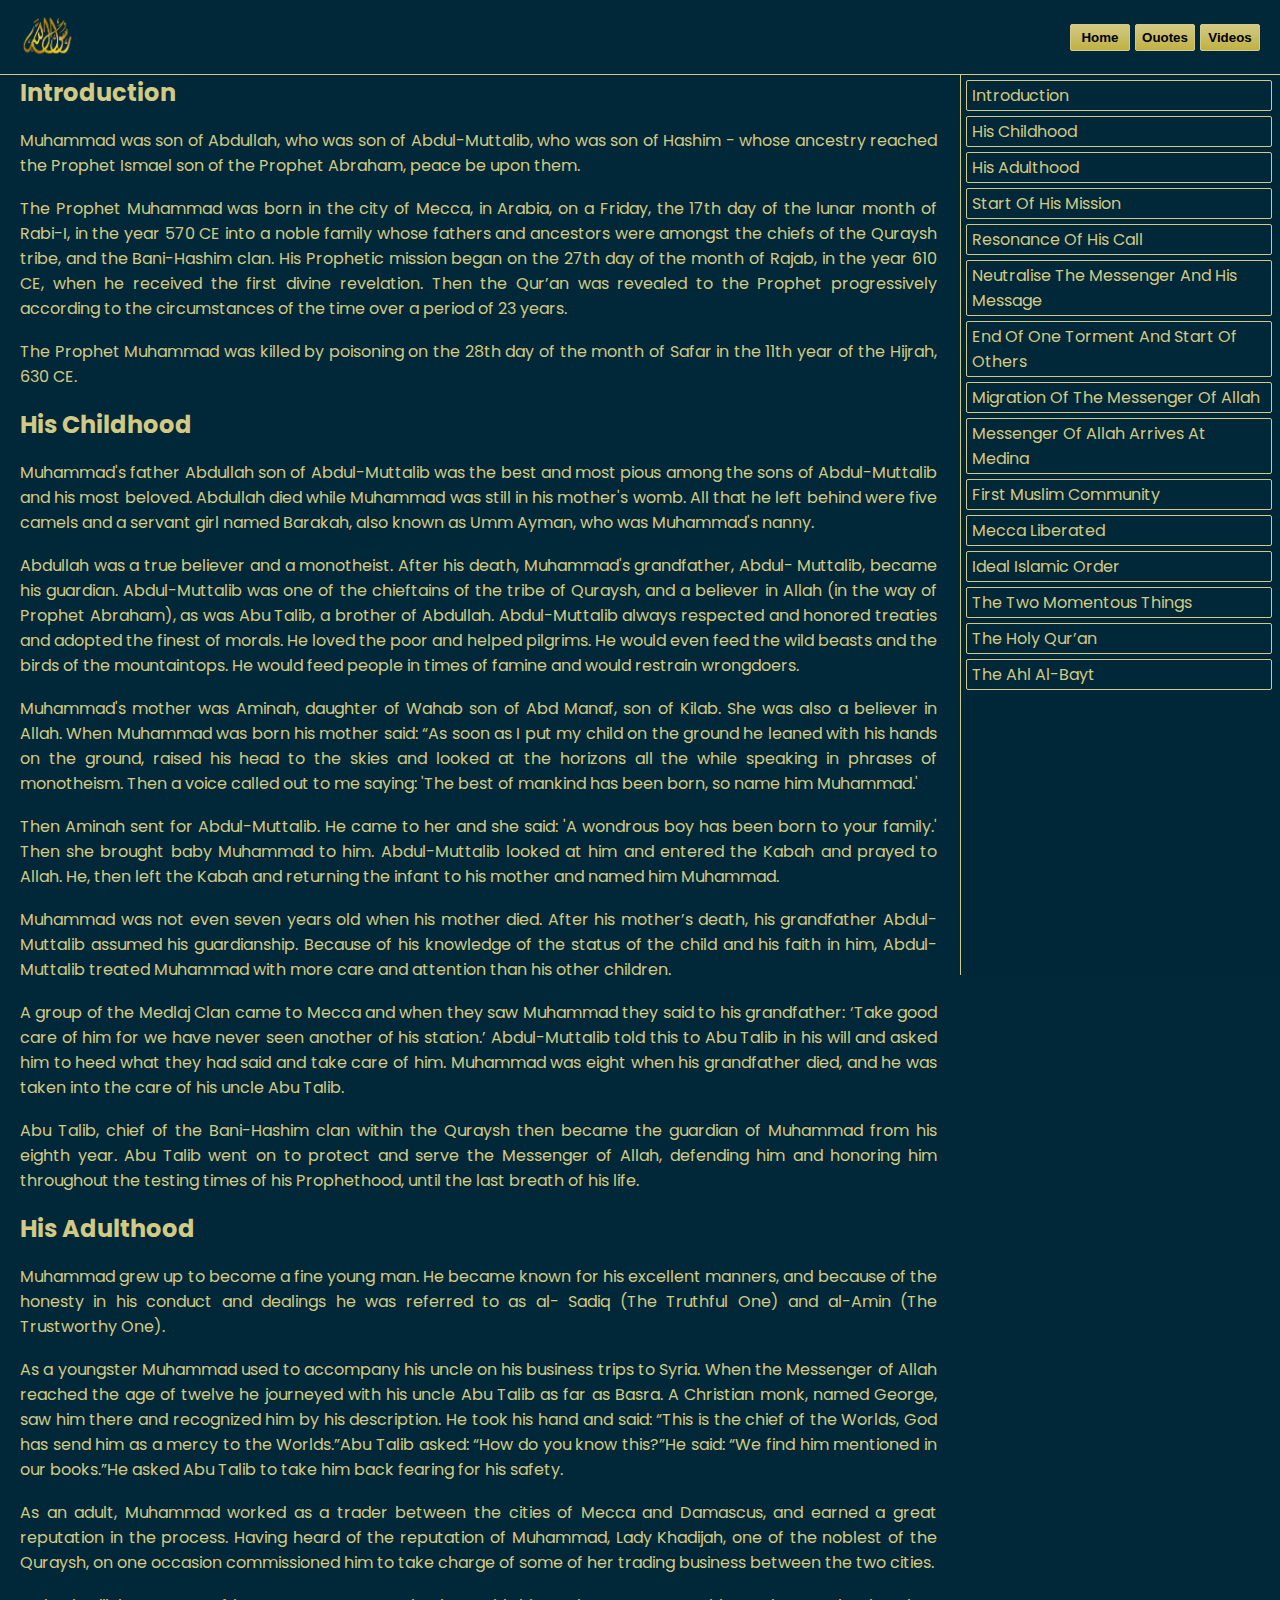
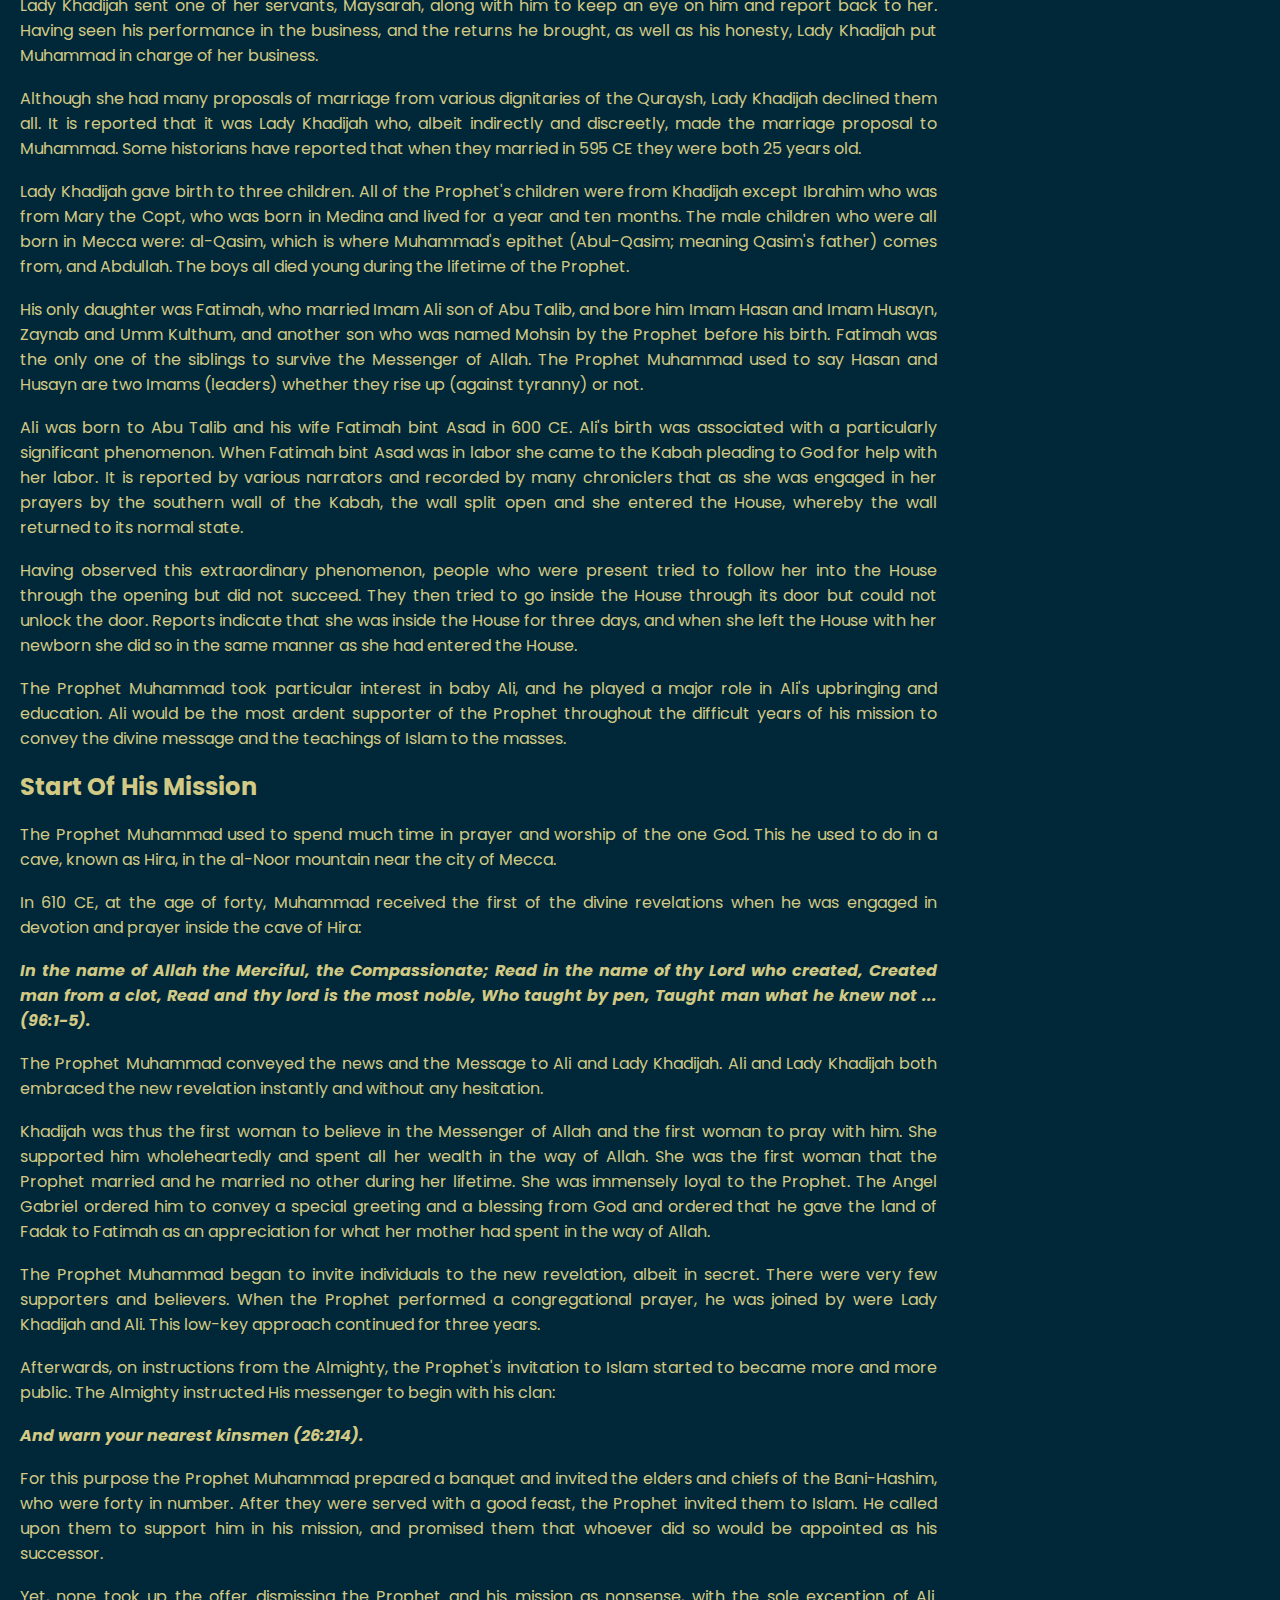
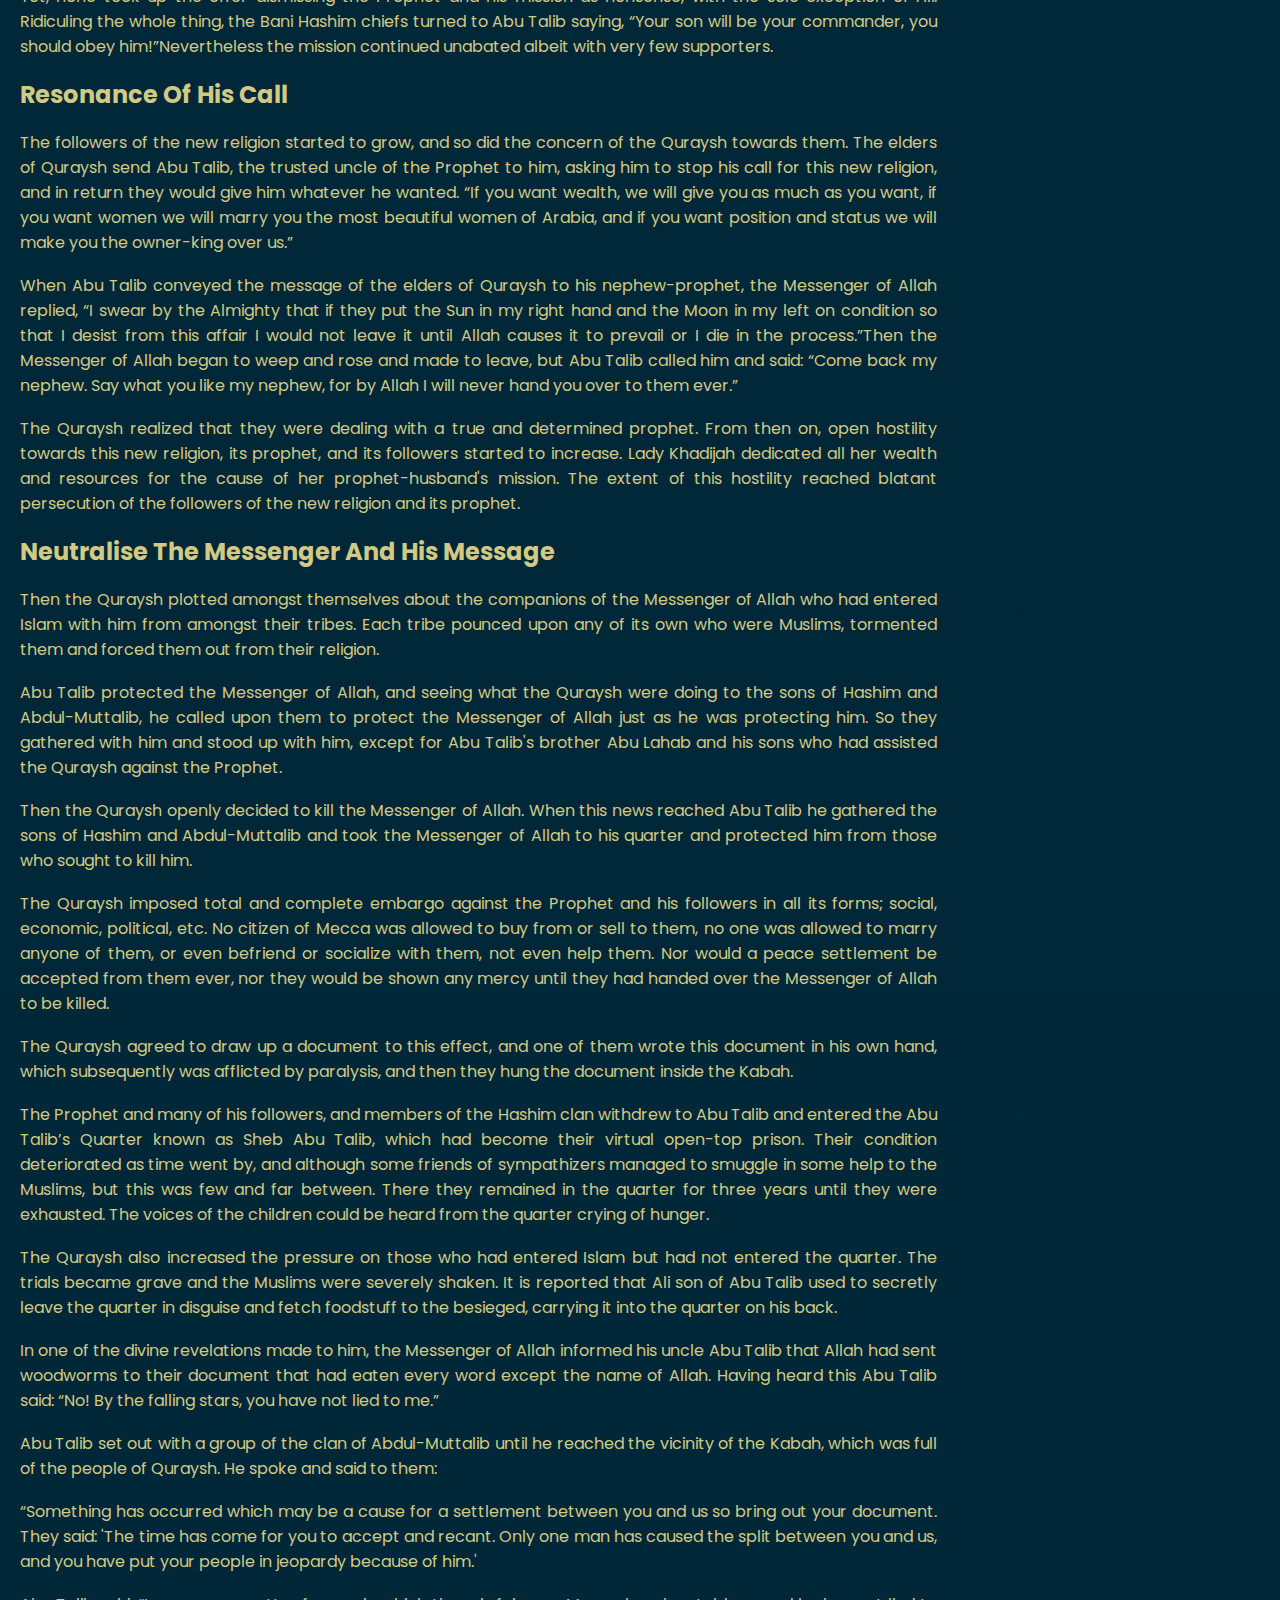
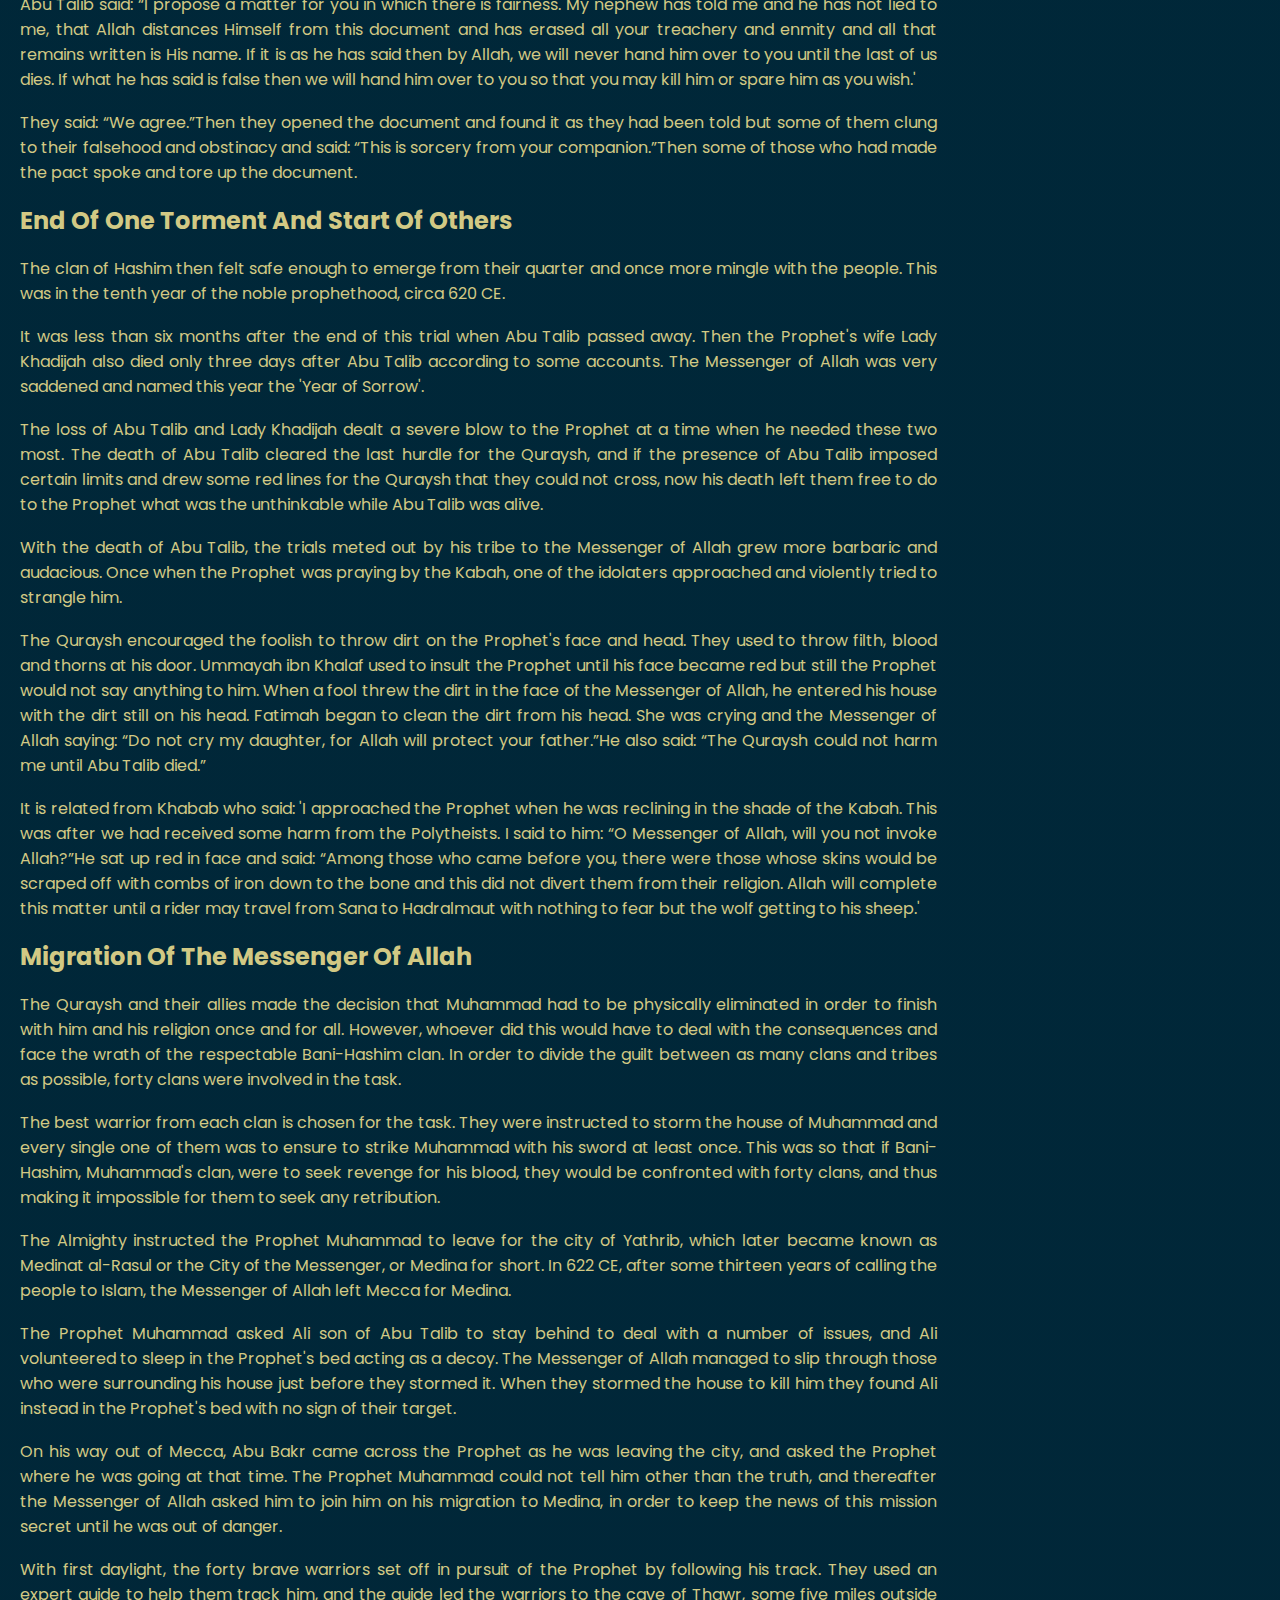
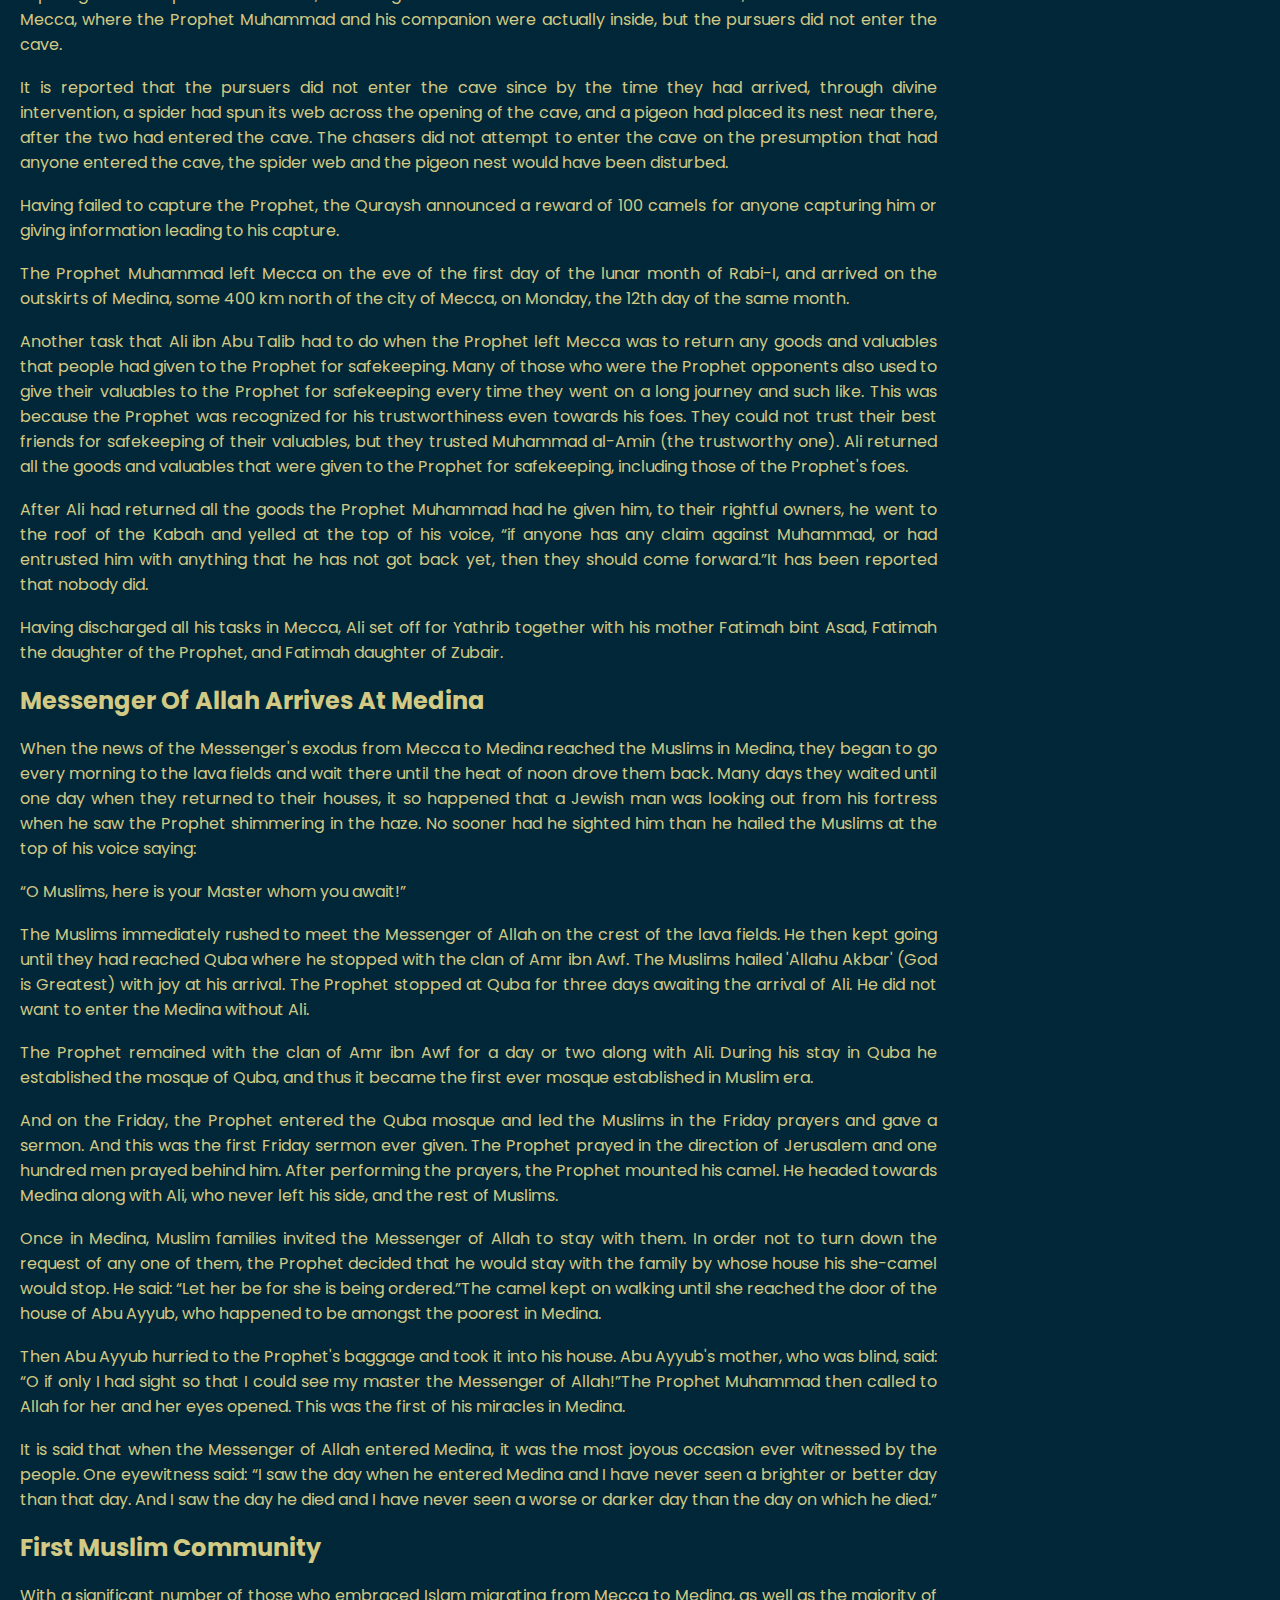
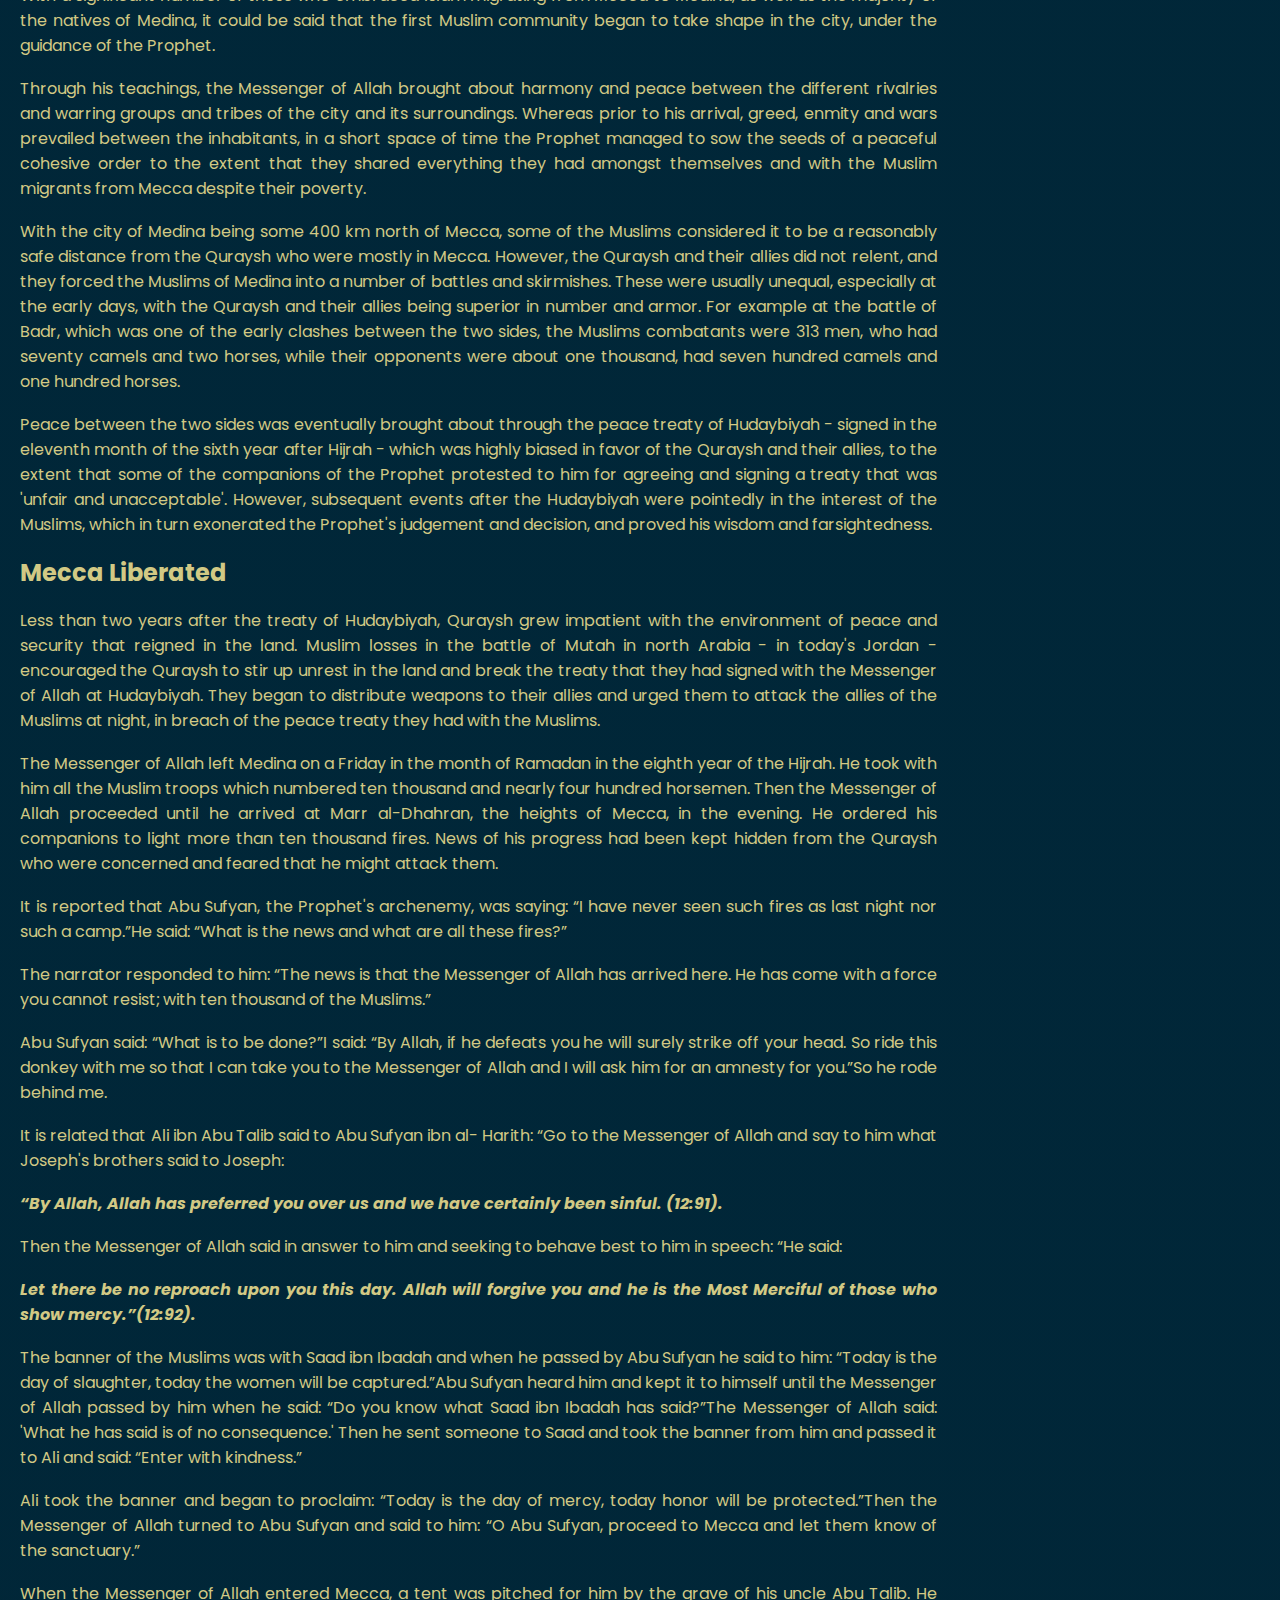
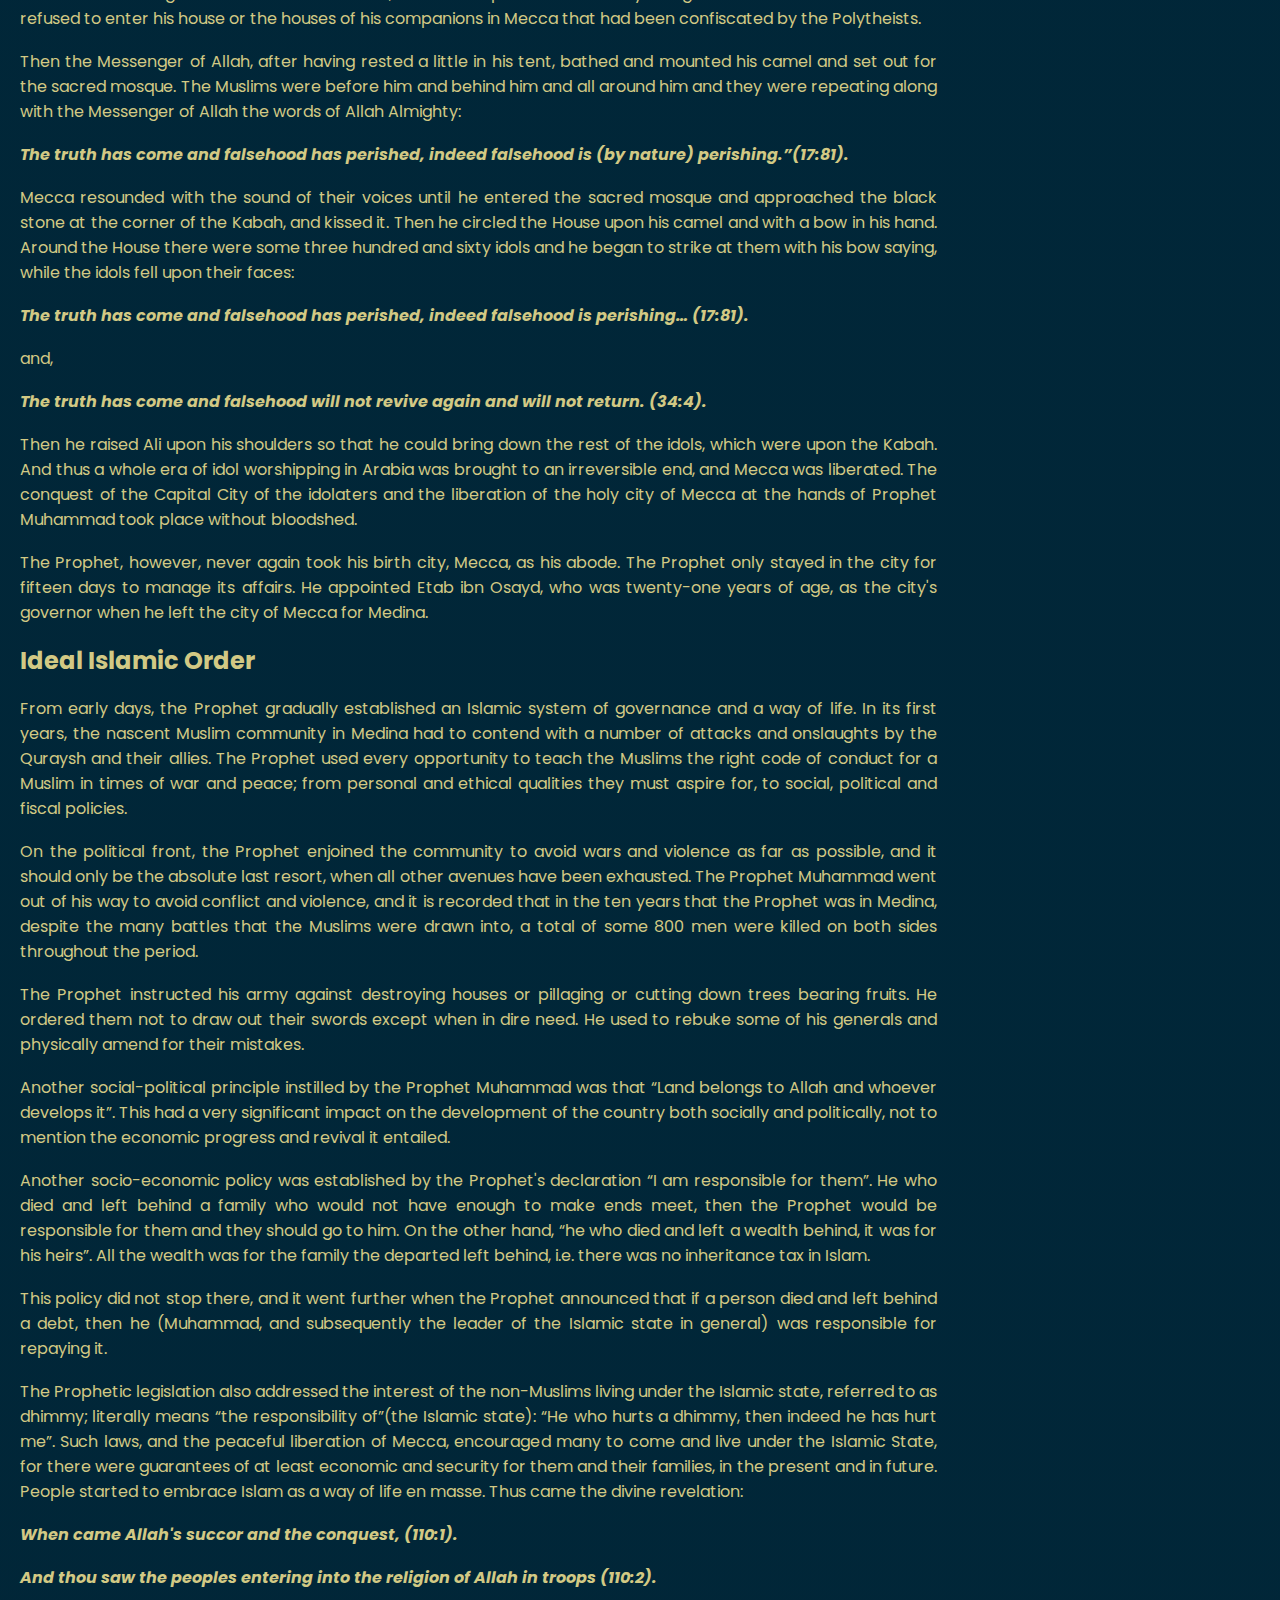
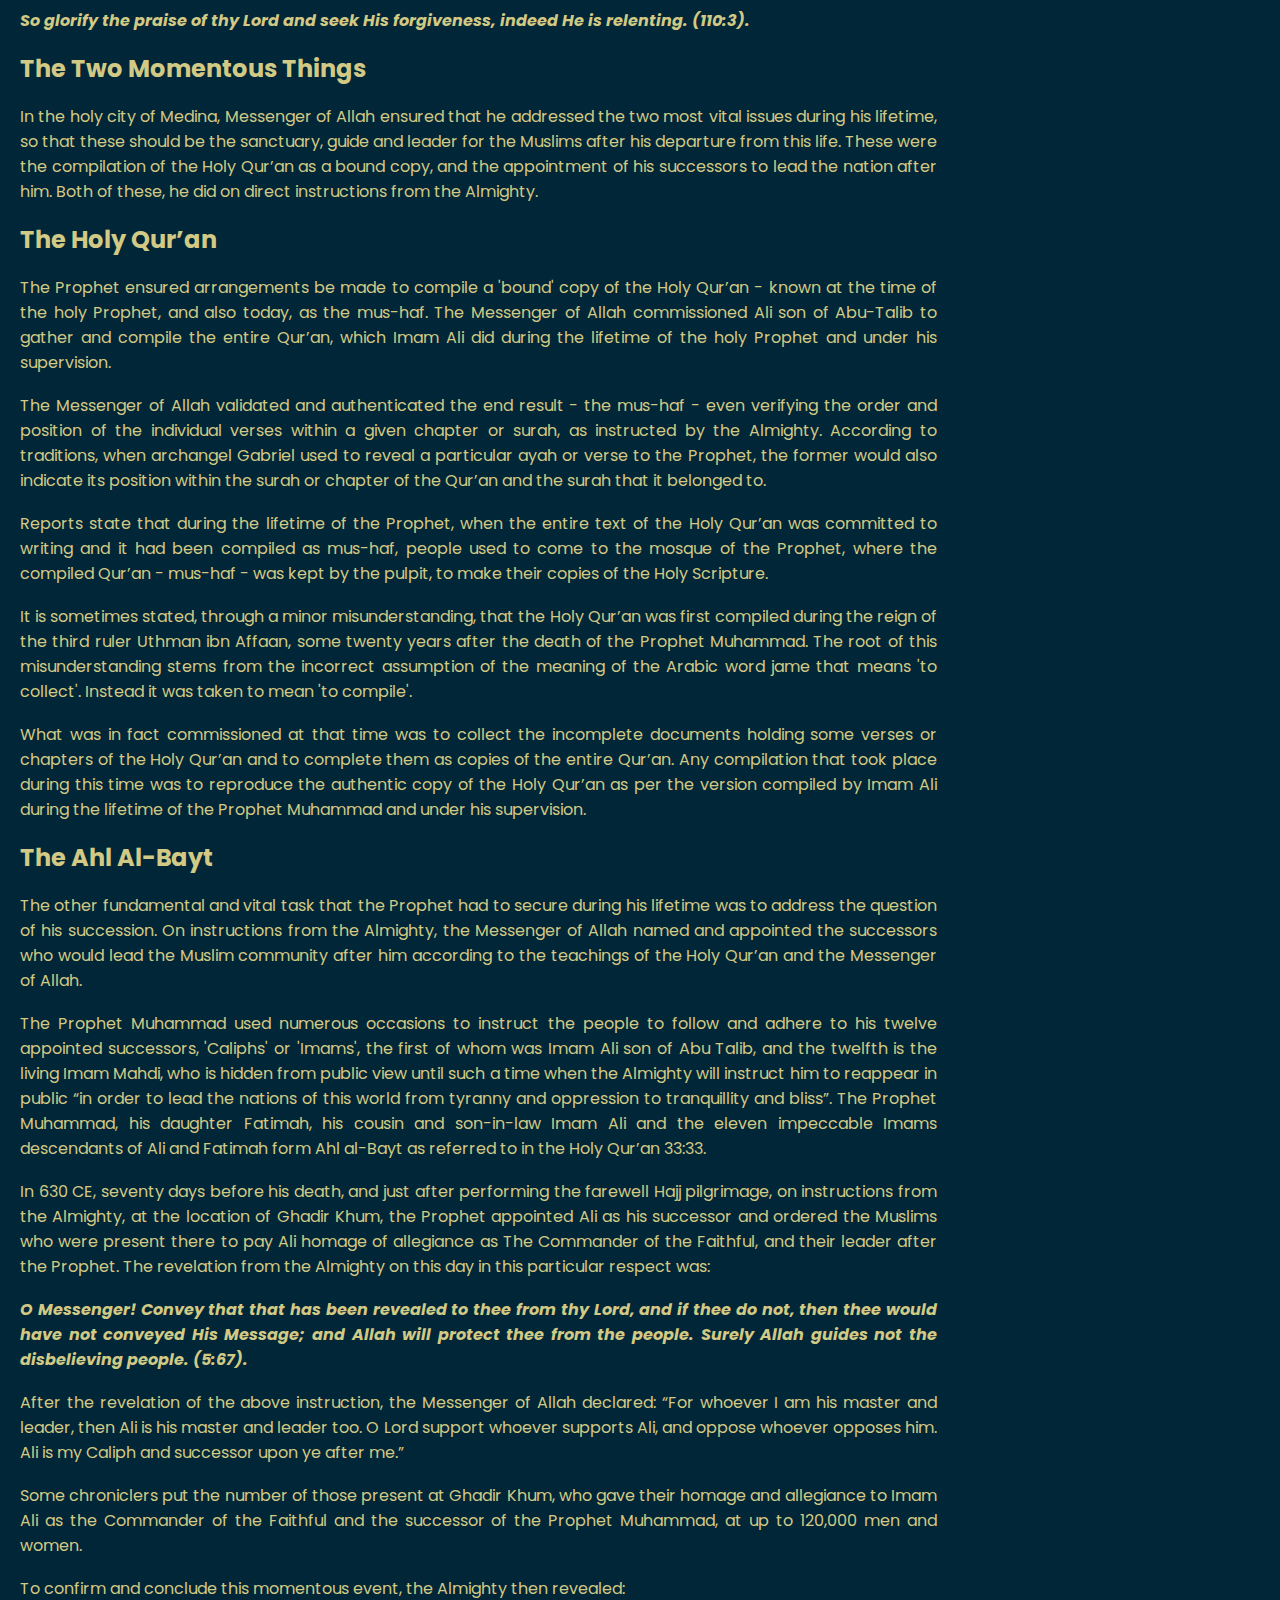
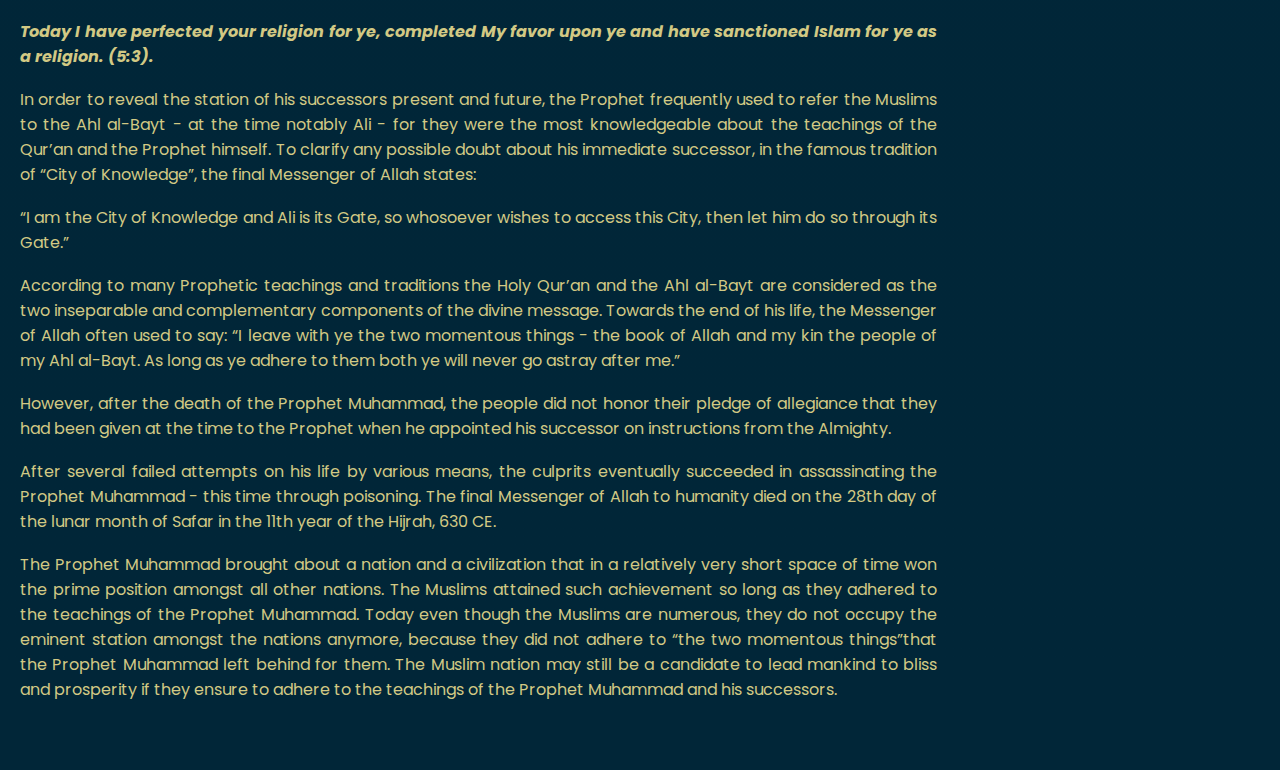
==== index.html @ bc0a8e9c "first commit" ====
<!DOCTYPE html>
<html lang="en">
<head>
    <meta charset="UTF-8">
    <meta name="viewport" content="width=device-width, initial-scale=1.0">
    <link rel="preconnect" href="https://fonts.googleapis.com">
    <link rel="preconnect" href="https://fonts.gstatic.com" crossorigin>
    <link href="https://fonts.googleapis.com/css2?family=Noto+Serif+Bengali:wght@100;200;300;400;500;600;700;800;900&family=Poppins:ital,wght@0,100;0,200;0,300;0,400;0,500;0,600;0,700;0,800;0,900;1,100;1,200;1,300;1,400;1,500;1,600;1,700;1,800;1,900&display=swap" rel="stylesheet">
    <link rel="stylesheet" href="style.css">
    <title>Muhammad (Sm)</title>
    <link rel="shortcut icon" href="images/favicon.webp" type="image/x-icon">
</head>
<body>
    <div class="grid-container">
        <nav>
            <div class="top-logo">
                <img src="images/logo.png" alt="Muhammad Logo">
            </div>
            <div class="top-buttons">
                <button><a href="">Home</a></button>
                <button><a href="">Ouotes</a></button>
                <button><a href="">Videos</a></button>
            </div>
        </nav>

        <main>
            <section>
                <div id="intro">
                    <h2>
                        Introduction
                    </h2>
                    <p>
                        Muhammad was son of Abdullah, who was son of Abdul-Muttalib, who was son of Hashim - whose ancestry reached the Prophet Ismael son of the Prophet Abraham, peace be upon them.
                    </p>
                    <p>
                        The Prophet Muhammad was born in the city of Mecca, in Arabia, on a Friday, the 17th day of the lunar month of Rabi-I, in the year 570 CE into a noble family whose fathers and ancestors were amongst the chiefs of the Quraysh tribe, and the Bani-Hashim clan. His Prophetic mission began on the 27th day of the month of Rajab, in the year 610 CE, when he received the first divine revelation. Then the Qur’an was revealed to the Prophet progressively according to the circumstances of the time over a period of 23 years.
                    </p>
                    <p>
                        The Prophet Muhammad was killed by poisoning on the 28th day of the month of Safar in the 11th year of the Hijrah, 630 CE.
                    </p>
                </div>

                <div id="childhood">
                    <h2>
                        His Childhood
                    </h2>
                    <p>
                        Muhammad's father Abdullah son of Abdul-Muttalib was the best and most pious among the sons of Abdul-Muttalib and his most beloved. Abdullah died while Muhammad was still in his mother's womb. All that he left behind were five camels and a servant girl named Barakah, also known as Umm Ayman, who was Muhammad's nanny.
                    </p>
                    <p>
                        Abdullah was a true believer and a monotheist. After his death, Muhammad's grandfather, Abdul- Muttalib, became his guardian. Abdul-Muttalib was one of the chieftains of the tribe of Quraysh, and a believer in Allah (in the way of Prophet Abraham), as was Abu Talib, a brother of Abdullah. Abdul-Muttalib always respected and honored treaties and adopted the finest of morals. He loved the poor and helped pilgrims. He would even feed the wild beasts and the birds of the mountaintops. He would feed people in times of famine and would restrain wrongdoers.
                    </p>
                    <p>
                        Muhammad's mother was Aminah, daughter of Wahab son of Abd Manaf, son of Kilab. She was also a believer in Allah. When Muhammad was born his mother said: “As soon as I put my child on the ground he leaned with his hands on the ground, raised his head to the skies and looked at the horizons all the while speaking in phrases of monotheism. Then a voice called out to me saying: 'The best of mankind has been born, so name him Muhammad.'
                    </p>
                    <p>
                        Then Aminah sent for Abdul-Muttalib. He came to her and she said: 'A wondrous boy has been born to your family.' Then she brought baby Muhammad to him. Abdul-Muttalib looked at him and entered the Kabah and prayed to Allah. He, then left the Kabah and returning the infant to his mother and named him Muhammad.
                    </p>
                    <p>
                        Muhammad was not even seven years old when his mother died. After his mother’s death, his grandfather Abdul-Muttalib assumed his guardianship. Because of his knowledge of the status of the child and his faith in him, Abdul-Muttalib treated Muhammad with more care and attention than his other children.
                    </p>
                    <p>
                        A group of the Medlaj Clan came to Mecca and when they saw Muhammad they said to his grandfather: ‘Take good care of him for we have never seen another of his station.’ Abdul-Muttalib told this to Abu Talib in his will and asked him to heed what they had said and take care of him. Muhammad was eight when his grandfather died, and he was taken into the care of his uncle Abu Talib.
                    </p>
                    <p>
                        Abu Talib, chief of the Bani-Hashim clan within the Quraysh then became the guardian of Muhammad from his eighth year. Abu Talib went on to protect and serve the Messenger of Allah, defending him and honoring him throughout the testing times of his Prophethood, until the last breath of his life.
                    </p>
                </div>

                <div id="adulthood">
                    <h2>
                        His Adulthood
                    </h2>
                    <p>
                        Muhammad grew up to become a fine young man. He became known for his excellent manners, and because of the honesty in his conduct and dealings he was referred to as al- Sadiq (The Truthful One) and al-Amin (The Trustworthy One).
                    </p>
                    <p>
                        As a youngster Muhammad used to accompany his uncle on his business trips to Syria. When the Messenger of Allah reached the age of twelve he journeyed with his uncle Abu Talib as far as Basra. A Christian monk, named George, saw him there and recognized him by his description. He took his hand and said: “This is the chief of the Worlds, God has send him as a mercy to the Worlds.”Abu Talib asked: “How do you know this?”He said: “We find him mentioned in our books.”He asked Abu Talib to take him back fearing for his safety.
                    </p>
                    <p>
                        As an adult, Muhammad worked as a trader between the cities of Mecca and Damascus, and earned a great reputation in the process. Having heard of the reputation of Muhammad, Lady Khadijah, one of the noblest of the Quraysh, on one occasion commissioned him to take charge of some of her trading business between the two cities.
                    </p>
                    <p>
                        Lady Khadijah sent one of her servants, Maysarah, along with him to keep an eye on him and report back to her. Having seen his performance in the business, and the returns he brought, as well as his honesty, Lady Khadijah put Muhammad in charge of her business.
                    </p>
                    <p>
                        Although she had many proposals of marriage from various dignitaries of the Quraysh, Lady Khadijah declined them all. It is reported that it was Lady Khadijah who, albeit indirectly and discreetly, made the marriage proposal to Muhammad. Some historians have reported that when they married in 595 CE they were both 25 years old.
                    </p>
                    <p>
                        Lady Khadijah gave birth to three children. All of the Prophet's children were from Khadijah except Ibrahim who was from Mary the Copt, who was born in Medina and lived for a year and ten months. The male children who were all born in Mecca were: al-Qasim, which is where Muhammad's epithet (Abul-Qasim; meaning Qasim's father) comes from, and Abdullah. The boys all died young during the lifetime of the Prophet.
                    </p>
                    <p>
                        His only daughter was Fatimah, who married Imam Ali son of Abu Talib, and bore him Imam Hasan and Imam Husayn, Zaynab and Umm Kulthum, and another son who was named Mohsin by the Prophet before his birth. Fatimah was the only one of the siblings to survive the Messenger of Allah. The Prophet Muhammad used to say Hasan and Husayn are two Imams (leaders) whether they rise up (against tyranny) or not.
                    </p>
                    <p>
                        Ali was born to Abu Talib and his wife Fatimah bint Asad in 600 CE. Ali's birth was associated with a particularly significant phenomenon. When Fatimah bint Asad was in labor she came to the Kabah pleading to God for help with her labor. It is reported by various narrators and recorded by many chroniclers that as she was engaged in her prayers by the southern wall of the Kabah, the wall split open and she entered the House, whereby the wall returned to its normal state.
                    </p>
                    <p>
                        Having observed this extraordinary phenomenon, people who were present tried to follow her into the House through the opening but did not succeed. They then tried to go inside the House through its door but could not unlock the door. Reports indicate that she was inside the House for three days, and when she left the House with her newborn she did so in the same manner as she had entered the House.
                    </p>
                    <p>
                        The Prophet Muhammad took particular interest in baby Ali, and he played a major role in Ali's upbringing and education. Ali would be the most ardent supporter of the Prophet throughout the difficult years of his mission to convey the divine message and the teachings of Islam to the masses.
                    </p>
                </div>

                <div id="mission">
                    <h2>
                        Start Of His Mission
                    </h2>
                    <p>
                        The Prophet Muhammad used to spend much time in prayer and worship of the one God. This he used to do in a cave, known as Hira, in the al-Noor mountain near the city of Mecca.
                    </p>
                    <p>
                        In 610 CE, at the age of forty, Muhammad received the first of the divine revelations when he was engaged in devotion and prayer inside the cave of Hira:
                    </p>
                    <p class="quran">
                        In the name of Allah the Merciful, the Compassionate; Read in the name of thy Lord who created, Created man from a clot, Read and thy lord is the most noble, Who taught by pen, Taught man what he knew not ... (96:1-5).
                    </p>
                    <p>
                        The Prophet Muhammad conveyed the news and the Message to Ali and Lady Khadijah. Ali and Lady Khadijah both embraced the new revelation instantly and without any hesitation.
                    </p>
                    <p>
                        Khadijah was thus the first woman to believe in the Messenger of Allah and the first woman to pray with him. She supported him wholeheartedly and spent all her wealth in the way of Allah. She was the first woman that the Prophet married and he married no other during her lifetime. She was immensely loyal to the Prophet. The Angel Gabriel ordered him to convey a special greeting and a blessing from God and ordered that he gave the land of Fadak to Fatimah as an appreciation for what her mother had spent in the way of Allah.
                    </p>
                    <p>
                        The Prophet Muhammad began to invite individuals to the new revelation, albeit in secret. There were very few supporters and believers. When the Prophet performed a congregational prayer, he was joined by were Lady Khadijah and Ali. This low-key approach continued for three years.
                    </p>
                    <p>
                        Afterwards, on instructions from the Almighty, the Prophet's invitation to Islam started to became more and more public. The Almighty instructed His messenger to begin with his clan:
                    </p>
                    <p class="quran">
                        And warn your nearest kinsmen (26:214).
                    </p>
                    <p>
                        For this purpose the Prophet Muhammad prepared a banquet and invited the elders and chiefs of the Bani-Hashim, who were forty in number. After they were served with a good feast, the Prophet invited them to Islam. He called upon them to support him in his mission, and promised them that whoever did so would be appointed as his successor.
                    </p>
                    <p>
                        Yet, none took up the offer dismissing the Prophet and his mission as nonsense, with the sole exception of Ali. Ridiculing the whole thing, the Bani Hashim chiefs turned to Abu Talib saying, “Your son will be your commander, you should obey him!”Nevertheless the mission continued unabated albeit with very few supporters.
                    </p>
                </div>

                <div id="resonance">
                    <h2>
                        Resonance Of His Call
                    </h2>
                    <p>
                        The followers of the new religion started to grow, and so did the concern of the Quraysh towards them. The elders of Quraysh send Abu Talib, the trusted uncle of the Prophet to him, asking him to stop his call for this new religion, and in return they would give him whatever he wanted. “If you want wealth, we will give you as much as you want, if you want women we will marry you the most beautiful women of Arabia, and if you want position and status we will make you the owner-king over us.”
                    </p>
                    <p>
                        When Abu Talib conveyed the message of the elders of Quraysh to his nephew-prophet, the Messenger of Allah replied, “I swear by the Almighty that if they put the Sun in my right hand and the Moon in my left on condition so that I desist from this affair I would not leave it until Allah causes it to prevail or I die in the process.”Then the Messenger of Allah began to weep and rose and made to leave, but Abu Talib called him and said: “Come back my nephew. Say what you like my nephew, for by Allah I will never hand you over to them ever.”
                    </p>
                    <p>
                        The Quraysh realized that they were dealing with a true and determined prophet. From then on, open hostility towards this new religion, its prophet, and its followers started to increase. Lady Khadijah dedicated all her wealth and resources for the cause of her prophet-husband's mission. The extent of this hostility reached blatant persecution of the followers of the new religion and its prophet.
                    </p>
                </div>

                <div id="neutralise">
                    <h2>
                        Neutralise The Messenger And His Message
                    </h2>
                    <p>
                        Then the Quraysh plotted amongst themselves about the companions of the Messenger of Allah who had entered Islam with him from amongst their tribes. Each tribe pounced upon any of its own who were Muslims, tormented them and forced them out from their religion.
                    </p>
                    <p>
                        Abu Talib protected the Messenger of Allah, and seeing what the Quraysh were doing to the sons of Hashim and Abdul-Muttalib, he called upon them to protect the Messenger of Allah just as he was protecting him. So they gathered with him and stood up with him, except for Abu Talib's brother Abu Lahab and his sons who had assisted the Quraysh against the Prophet.
                    </p>
                    <p>
                        Then the Quraysh openly decided to kill the Messenger of Allah. When this news reached Abu Talib he gathered the sons of Hashim and Abdul-Muttalib and took the Messenger of Allah to his quarter and protected him from those who sought to kill him.
                    </p>
                    <p>
                        The Quraysh imposed total and complete embargo against the Prophet and his followers in all its forms; social, economic, political, etc. No citizen of Mecca was allowed to buy from or sell to them, no one was allowed to marry anyone of them, or even befriend or socialize with them, not even help them. Nor would a peace settlement be accepted from them ever, nor they would be shown any mercy until they had handed over the Messenger of Allah to be killed.
                    </p>
                    <p>
                        The Quraysh agreed to draw up a document to this effect, and one of them wrote this document in his own hand, which subsequently was afflicted by paralysis, and then they hung the document inside the Kabah.
                    </p>
                    <p>
                        The Prophet and many of his followers, and members of the Hashim clan withdrew to Abu Talib and entered the Abu Talib’s Quarter known as Sheb Abu Talib, which had become their virtual open-top prison. Their condition deteriorated as time went by, and although some friends of sympathizers managed to smuggle in some help to the Muslims, but this was few and far between. There they remained in the quarter for three years until they were exhausted. The voices of the children could be heard from the quarter crying of hunger.
                    </p>
                    <p>
                        The Quraysh also increased the pressure on those who had entered Islam but had not entered the quarter. The trials became grave and the Muslims were severely shaken. It is reported that Ali son of Abu Talib used to secretly leave the quarter in disguise and fetch foodstuff to the besieged, carrying it into the quarter on his back.
                    </p>
                    <p>
                        In one of the divine revelations made to him, the Messenger of Allah informed his uncle Abu Talib that Allah had sent woodworms to their document that had eaten every word except the name of Allah. Having heard this Abu Talib said: “No! By the falling stars, you have not lied to me.”
                    </p>
                    <p>
                        Abu Talib set out with a group of the clan of Abdul-Muttalib until he reached the vicinity of the Kabah, which was full of the people of Quraysh. He spoke and said to them:
                    </p>
                    <p>
                        “Something has occurred which may be a cause for a settlement between you and us so bring out your document. They said: 'The time has come for you to accept and recant. Only one man has caused the split between you and us, and you have put your people in jeopardy because of him.'
                    </p>
                    <p>
                        Abu Talib said: “I propose a matter for you in which there is fairness. My nephew has told me and he has not lied to me, that Allah distances Himself from this document and has erased all your treachery and enmity and all that remains written is His name. If it is as he has said then by Allah, we will never hand him over to you until the last of us dies. If what he has said is false then we will hand him over to you so that you may kill him or spare him as you wish.'
                    </p>
                    <p>
                        They said: “We agree.”Then they opened the document and found it as they had been told but some of them clung to their falsehood and obstinacy and said: “This is sorcery from your companion.”Then some of those who had made the pact spoke and tore up the document.
                    </p>
                </div>

                <div id="torment">
                    <h2>
                        End Of One Torment And Start Of Others
                    </h2>
                    <p>
                        The clan of Hashim then felt safe enough to emerge from their quarter and once more mingle with the people. This was in the tenth year of the noble prophethood, circa 620 CE.
                    </p>
                    <p>
                        It was less than six months after the end of this trial when Abu Talib passed away. Then the Prophet's wife Lady Khadijah also died only three days after Abu Talib according to some accounts. The Messenger of Allah was very saddened and named this year the 'Year of Sorrow'.
                    </p>
                    <p>
                        The loss of Abu Talib and Lady Khadijah dealt a severe blow to the Prophet at a time when he needed these two most. The death of Abu Talib cleared the last hurdle for the Quraysh, and if the presence of Abu Talib imposed certain limits and drew some red lines for the Quraysh that they could not cross, now his death left them free to do to the Prophet what was the unthinkable while Abu Talib was alive.
                    </p>
                    <p>
                        With the death of Abu Talib, the trials meted out by his tribe to the Messenger of Allah grew more barbaric and audacious. Once when the Prophet was praying by the Kabah, one of the idolaters approached and violently tried to strangle him.
                    </p>
                    <p>
                        The Quraysh encouraged the foolish to throw dirt on the Prophet's face and head. They used to throw filth, blood and thorns at his door. Ummayah ibn Khalaf used to insult the Prophet until his face became red but still the Prophet would not say anything to him. When a fool threw the dirt in the face of the Messenger of Allah, he entered his house with the dirt still on his head. Fatimah began to clean the dirt from his head. She was crying and the Messenger of Allah saying: “Do not cry my daughter, for Allah will protect your father.”He also said: “The Quraysh could not harm me until Abu Talib died.”
                    </p>
                    <p>
                        It is related from Khabab who said: 'I approached the Prophet when he was reclining in the shade of the Kabah. This was after we had received some harm from the Polytheists. I said to him: “O Messenger of Allah, will you not invoke Allah?”He sat up red in face and said: “Among those who came before you, there were those whose skins would be scraped off with combs of iron down to the bone and this did not divert them from their religion. Allah will complete this matter until a rider may travel from Sana to Hadralmaut with nothing to fear but the wolf getting to his sheep.'
                    </p>
                </div>

                <div id="migration">
                    <h2>
                        Migration Of The Messenger Of Allah
                    </h2>
                    <p>
                        The Quraysh and their allies made the decision that Muhammad had to be physically eliminated in order to finish with him and his religion once and for all. However, whoever did this would have to deal with the consequences and face the wrath of the respectable Bani-Hashim clan. In order to divide the guilt between as many clans and tribes as possible, forty clans were involved in the task.
                    </p>
                    <p>
                        The best warrior from each clan is chosen for the task. They were instructed to storm the house of Muhammad and every single one of them was to ensure to strike Muhammad with his sword at least once. This was so that if Bani-Hashim, Muhammad's clan, were to seek revenge for his blood, they would be confronted with forty clans, and thus making it impossible for them to seek any retribution.
                    </p>
                    <p>
                        The Almighty instructed the Prophet Muhammad to leave for the city of Yathrib, which later became known as Medinat al-Rasul or the City of the Messenger, or Medina for short. In 622 CE, after some thirteen years of calling the people to Islam, the Messenger of Allah left Mecca for Medina.
                    </p>
                    <p>
                        The Prophet Muhammad asked Ali son of Abu Talib to stay behind to deal with a number of issues, and Ali volunteered to sleep in the Prophet's bed acting as a decoy. The Messenger of Allah managed to slip through those who were surrounding his house just before they stormed it. When they stormed the house to kill him they found Ali instead in the Prophet's bed with no sign of their target.
                    </p>
                    <p>
                        On his way out of Mecca, Abu Bakr came across the Prophet as he was leaving the city, and asked the Prophet where he was going at that time. The Prophet Muhammad could not tell him other than the truth, and thereafter the Messenger of Allah asked him to join him on his migration to Medina, in order to keep the news of this mission secret until he was out of danger.
                    </p>
                    <p>
                        With first daylight, the forty brave warriors set off in pursuit of the Prophet by following his track. They used an expert guide to help them track him, and the guide led the warriors to the cave of Thawr, some five miles outside Mecca, where the Prophet Muhammad and his companion were actually inside, but the pursuers did not enter the cave.
                    </p>
                    <p>
                        It is reported that the pursuers did not enter the cave since by the time they had arrived, through divine intervention, a spider had spun its web across the opening of the cave, and a pigeon had placed its nest near there, after the two had entered the cave. The chasers did not attempt to enter the cave on the presumption that had anyone entered the cave, the spider web and the pigeon nest would have been disturbed.
                    </p>
                    <p>
                        Having failed to capture the Prophet, the Quraysh announced a reward of 100 camels for anyone capturing him or giving information leading to his capture.
                    </p>
                    <p>
                        The Prophet Muhammad left Mecca on the eve of the first day of the lunar month of Rabi-I, and arrived on the outskirts of Medina, some 400 km north of the city of Mecca, on Monday, the 12th day of the same month.
                    </p>
                    <p>
                        Another task that Ali ibn Abu Talib had to do when the Prophet left Mecca was to return any goods and valuables that people had given to the Prophet for safekeeping. Many of those who were the Prophet opponents also used to give their valuables to the Prophet for safekeeping every time they went on a long journey and such like. This was because the Prophet was recognized for his trustworthiness even towards his foes. They could not trust their best friends for safekeeping of their valuables, but they trusted Muhammad al-Amin (the trustworthy one). Ali returned all the goods and valuables that were given to the Prophet for safekeeping, including those of the Prophet's foes.
                    </p>
                    <p>
                        After Ali had returned all the goods the Prophet Muhammad had he given him, to their rightful owners, he went to the roof of the Kabah and yelled at the top of his voice, “if anyone has any claim against Muhammad, or had entrusted him with anything that he has not got back yet, then they should come forward.”It has been reported that nobody did.
                    </p>
                    <p>
                        Having discharged all his tasks in Mecca, Ali set off for Yathrib together with his mother Fatimah bint Asad, Fatimah the daughter of the Prophet, and Fatimah daughter of Zubair.
                    </p>
                </div>

                <div id="medina">
                    <h2>
                        Messenger Of Allah Arrives At Medina
                    </h2>
                    <p>
                        When the news of the Messenger's exodus from Mecca to Medina reached the Muslims in Medina, they began to go every morning to the lava fields and wait there until the heat of noon drove them back. Many days they waited until one day when they returned to their houses, it so happened that a Jewish man was looking out from his fortress when he saw the Prophet shimmering in the haze. No sooner had he sighted him than he hailed the Muslims at the top of his voice saying:
                    </p>
                    <p>
                        “O Muslims, here is your Master whom you await!”
                    </p>
                    <p>
                        The Muslims immediately rushed to meet the Messenger of Allah on the crest of the lava fields. He then kept going until they had reached Quba where he stopped with the clan of Amr ibn Awf. The Muslims hailed 'Allahu Akbar' (God is Greatest) with joy at his arrival. The Prophet stopped at Quba for three days awaiting the arrival of Ali. He did not want to enter the Medina without Ali.
                    </p>
                    <p>
                        The Prophet remained with the clan of Amr ibn Awf for a day or two along with Ali. During his stay in Quba he established the mosque of Quba, and thus it became the first ever mosque established in Muslim era.
                    </p>
                    <p>
                        And on the Friday, the Prophet entered the Quba mosque and led the Muslims in the Friday prayers and gave a sermon. And this was the first Friday sermon ever given. The Prophet prayed in the direction of Jerusalem and one hundred men prayed behind him. After performing the prayers, the Prophet mounted his camel. He headed towards Medina along with Ali, who never left his side, and the rest of Muslims.
                    </p>
                    <p>
                        Once in Medina, Muslim families invited the Messenger of Allah to stay with them. In order not to turn down the request of any one of them, the Prophet decided that he would stay with the family by whose house his she-camel would stop. He said: “Let her be for she is being ordered.”The camel kept on walking until she reached the door of the house of Abu Ayyub, who happened to be amongst the poorest in Medina.
                    </p>
                    <p>
                        Then Abu Ayyub hurried to the Prophet's baggage and took it into his house. Abu Ayyub's mother, who was blind, said: “O if only I had sight so that I could see my master the Messenger of Allah!”The Prophet Muhammad then called to Allah for her and her eyes opened. This was the first of his miracles in Medina.
                    </p>
                    <p>
                        It is said that when the Messenger of Allah entered Medina, it was the most joyous occasion ever witnessed by the people. One eyewitness said: “I saw the day when he entered Medina and I have never seen a brighter or better day than that day. And I saw the day he died and I have never seen a worse or darker day than the day on which he died.”
                    </p>
                </div>

                <div id="community">
                    <h2>
                        First Muslim Community
                    </h2>
                    <p>
                        With a significant number of those who embraced Islam migrating from Mecca to Medina, as well as the majority of the natives of Medina, it could be said that the first Muslim community began to take shape in the city, under the guidance of the Prophet.
                    </p>
                    <p>
                        Through his teachings, the Messenger of Allah brought about harmony and peace between the different rivalries and warring groups and tribes of the city and its surroundings. Whereas prior to his arrival, greed, enmity and wars prevailed between the inhabitants, in a short space of time the Prophet managed to sow the seeds of a peaceful cohesive order to the extent that they shared everything they had amongst themselves and with the Muslim migrants from Mecca despite their poverty.
                    </p>
                    <p>
                        With the city of Medina being some 400 km north of Mecca, some of the Muslims considered it to be a reasonably safe distance from the Quraysh who were mostly in Mecca. However, the Quraysh and their allies did not relent, and they forced the Muslims of Medina into a number of battles and skirmishes. These were usually unequal, especially at the early days, with the Quraysh and their allies being superior in number and armor. For example at the battle of Badr, which was one of the early clashes between the two sides, the Muslims combatants were 313 men, who had seventy camels and two horses, while their opponents were about one thousand, had seven hundred camels and one hundred horses.
                    </p>
                    <p>
                        Peace between the two sides was eventually brought about through the peace treaty of Hudaybiyah - signed in the eleventh month of the sixth year after Hijrah - which was highly biased in favor of the Quraysh and their allies, to the extent that some of the companions of the Prophet protested to him for agreeing and signing a treaty that was 'unfair and unacceptable'. However, subsequent events after the Hudaybiyah were pointedly in the interest of the Muslims, which in turn exonerated the Prophet's judgement and decision, and proved his wisdom and farsightedness.
                    </p>
                </div>

                <div id="liberated">
                    <h2>
                        Mecca Liberated
                    </h2>
                    <p>
                        Less than two years after the treaty of Hudaybiyah, Quraysh grew impatient with the environment of peace and security that reigned in the land. Muslim losses in the battle of Mutah in north Arabia - in today's Jordan - encouraged the Quraysh to stir up unrest in the land and break the treaty that they had signed with the Messenger of Allah at Hudaybiyah. They began to distribute weapons to their allies and urged them to attack the allies of the Muslims at night, in breach of the peace treaty they had with the Muslims.
                    </p>
                    <p>
                        The Messenger of Allah left Medina on a Friday in the month of Ramadan in the eighth year of the Hijrah. He took with him all the Muslim troops which numbered ten thousand and nearly four hundred horsemen. Then the Messenger of Allah proceeded until he arrived at Marr al-Dhahran, the heights of Mecca, in the evening. He ordered his companions to light more than ten thousand fires. News of his progress had been kept hidden from the Quraysh who were concerned and feared that he might attack them.
                    </p>
                    <p>
                        It is reported that Abu Sufyan, the Prophet's archenemy, was saying: “I have never seen such fires as last night nor such a camp.”He said: “What is the news and what are all these fires?”
                    </p>
                    <p>
                        The narrator responded to him: “The news is that the Messenger of Allah has arrived here. He has come with a force you cannot resist; with ten thousand of the Muslims.”
                    </p>
                    <p>
                        Abu Sufyan said: “What is to be done?”I said: “By Allah, if he defeats you he will surely strike off your head. So ride this donkey with me so that I can take you to the Messenger of Allah and I will ask him for an amnesty for you.”So he rode behind me.
                    </p>
                    <p>
                        It is related that Ali ibn Abu Talib said to Abu Sufyan ibn al- Harith: “Go to the Messenger of Allah and say to him what Joseph's brothers said to Joseph:
                    </p>
                    <p class="quran">
                        “By Allah, Allah has preferred you over us and we have certainly been sinful. (12:91).
                    </p>
                    <p>
                        Then the Messenger of Allah said in answer to him and seeking to behave best to him in speech: “He said:
                    </p>
                    <p class="quran">
                        Let there be no reproach upon you this day. Allah will forgive you and he is the Most Merciful of those who show mercy.”(12:92).
                    </p>
                    <p>
                        The banner of the Muslims was with Saad ibn Ibadah and when he passed by Abu Sufyan he said to him: “Today is the day of slaughter, today the women will be captured.”Abu Sufyan heard him and kept it to himself until the Messenger of Allah passed by him when he said: “Do you know what Saad ibn Ibadah has said?”The Messenger of Allah said: 'What he has said is of no consequence.' Then he sent someone to Saad and took the banner from him and passed it to Ali and said: “Enter with kindness.”
                    </p>
                    <p>
                        Ali took the banner and began to proclaim: “Today is the day of mercy, today honor will be protected.”Then the Messenger of Allah turned to Abu Sufyan and said to him: “O Abu Sufyan, proceed to Mecca and let them know of the sanctuary.”
                    </p>
                    <p>
                        When the Messenger of Allah entered Mecca, a tent was pitched for him by the grave of his uncle Abu Talib. He refused to enter his house or the houses of his companions in Mecca that had been confiscated by the Polytheists.
                    </p>
                    <p>
                        Then the Messenger of Allah, after having rested a little in his tent, bathed and mounted his camel and set out for the sacred mosque. The Muslims were before him and behind him and all around him and they were repeating along with the Messenger of Allah the words of Allah Almighty:
                    </p>
                    <p class="quran">
                        The truth has come and falsehood has perished, indeed falsehood is (by nature) perishing.”(17:81).
                    </p>
                    <p>
                        Mecca resounded with the sound of their voices until he entered the sacred mosque and approached the black stone at the corner of the Kabah, and kissed it. Then he circled the House upon his camel and with a bow in his hand. Around the House there were some three hundred and sixty idols and he began to strike at them with his bow saying, while the idols fell upon their faces:
                    </p>
                    <p class="quran">
                        The truth has come and falsehood has perished, indeed falsehood is perishing… (17:81).
                    </p>
                    <p>
                        and,
                    </p>
                    <p class="quran">
                        The truth has come and falsehood will not revive again and will not return. (34:4).
                    </p>
                    <p>
                        Then he raised Ali upon his shoulders so that he could bring down the rest of the idols, which were upon the Kabah. And thus a whole era of idol worshipping in Arabia was brought to an irreversible end, and Mecca was liberated. The conquest of the Capital City of the idolaters and the liberation of the holy city of Mecca at the hands of Prophet Muhammad took place without bloodshed.
                    </p>
                    <p>
                        The Prophet, however, never again took his birth city, Mecca, as his abode. The Prophet only stayed in the city for fifteen days to manage its affairs. He appointed Etab ibn Osayd, who was twenty-one years of age, as the city's governor when he left the city of Mecca for Medina.
                    </p>
                </div>

                <div id="order">
                    <h2>
                        Ideal Islamic Order
                    </h2>
                    <p>
                        From early days, the Prophet gradually established an Islamic system of governance and a way of life. In its first years, the nascent Muslim community in Medina had to contend with a number of attacks and onslaughts by the Quraysh and their allies. The Prophet used every opportunity to teach the Muslims the right code of conduct for a Muslim in times of war and peace; from personal and ethical qualities they must aspire for, to social, political and fiscal policies.
                    </p>
                    <p>
                        On the political front, the Prophet enjoined the community to avoid wars and violence as far as possible, and it should only be the absolute last resort, when all other avenues have been exhausted. The Prophet Muhammad went out of his way to avoid conflict and violence, and it is recorded that in the ten years that the Prophet was in Medina, despite the many battles that the Muslims were drawn into, a total of some 800 men were killed on both sides throughout the period.
                    </p>
                    <p>
                        The Prophet instructed his army against destroying houses or pillaging or cutting down trees bearing fruits. He ordered them not to draw out their swords except when in dire need. He used to rebuke some of his generals and physically amend for their mistakes.
                    </p>
                    <p>
                        Another social-political principle instilled by the Prophet Muhammad was that “Land belongs to Allah and whoever develops it”. This had a very significant impact on the development of the country both socially and politically, not to mention the economic progress and revival it entailed.
                    </p>
                    <p>
                        Another socio-economic policy was established by the Prophet's declaration “I am responsible for them”. He who died and left behind a family who would not have enough to make ends meet, then the Prophet would be responsible for them and they should go to him. On the other hand, “he who died and left a wealth behind, it was for his heirs”. All the wealth was for the family the departed left behind, i.e. there was no inheritance tax in Islam.
                    </p>
                    <p>
                        This policy did not stop there, and it went further when the Prophet announced that if a person died and left behind a debt, then he (Muhammad, and subsequently the leader of the Islamic state in general) was responsible for repaying it.
                    </p>
                    <p>
                        The Prophetic legislation also addressed the interest of the non-Muslims living under the Islamic state, referred to as dhimmy; literally means “the responsibility of”(the Islamic state): “He who hurts a dhimmy, then indeed he has hurt me”. Such laws, and the peaceful liberation of Mecca, encouraged many to come and live under the Islamic State, for there were guarantees of at least economic and security for them and their families, in the present and in future. People started to embrace Islam as a way of life en masse. Thus came the divine revelation:
                    </p>
                    <p class="quran">
                        When came Allah's succor and the conquest, (110:1).
                    </p>
                    <p class="quran">
                        And thou saw the peoples entering into the religion of Allah in troops (110:2).
                    </p>
                    <p class="quran">
                        So glorify the praise of thy Lord and seek His forgiveness, indeed He is relenting. (110:3).
                    </p>
                </div>

                <div id="momentous">
                    <h2>
                        The Two Momentous Things
                    </h2>
                    <p>
                        In the holy city of Medina, Messenger of Allah ensured that he addressed the two most vital issues during his lifetime, so that these should be the sanctuary, guide and leader for the Muslims after his departure from this life. These were the compilation of the Holy Qur’an as a bound copy, and the appointment of his successors to lead the nation after him. Both of these, he did on direct instructions from the Almighty.
                    </p>
                </div>

                <div id="thquran">
                    <h2>
                        The Holy Qur’an
                    </h2>
                    <p>
                        The Prophet ensured arrangements be made to compile a 'bound' copy of the Holy Qur’an - known at the time of the holy Prophet, and also today, as the mus-haf. The Messenger of Allah commissioned Ali son of Abu-Talib to gather and compile the entire Qur’an, which Imam Ali did during the lifetime of the holy Prophet and under his supervision.
                    </p>
                    <p>
                        The Messenger of Allah validated and authenticated the end result - the mus-haf - even verifying the order and position of the individual verses within a given chapter or surah, as instructed by the Almighty. According to traditions, when archangel Gabriel used to reveal a particular ayah or verse to the Prophet, the former would also indicate its position within the surah or chapter of the Qur’an and the surah that it belonged to.
                    </p>
                    <p>
                        Reports state that during the lifetime of the Prophet, when the entire text of the Holy Qur’an was committed to writing and it had been compiled as mus-haf, people used to come to the mosque of the Prophet, where the compiled Qur’an - mus-haf - was kept by the pulpit, to make their copies of the Holy Scripture.
                    </p>
                    <p>
                        It is sometimes stated, through a minor misunderstanding, that the Holy Qur’an was first compiled during the reign of the third ruler Uthman ibn Affaan, some twenty years after the death of the Prophet Muhammad. The root of this misunderstanding stems from the incorrect assumption of the meaning of the Arabic word jame that means 'to collect'. Instead it was taken to mean 'to compile'.
                    </p>
                    <p>
                        What was in fact commissioned at that time was to collect the incomplete documents holding some verses or chapters of the Holy Qur’an and to complete them as copies of the entire Qur’an. Any compilation that took place during this time was to reproduce the authentic copy of the Holy Qur’an as per the version compiled by Imam Ali during the lifetime of the Prophet Muhammad and under his supervision.
                    </p>
                </div>

                <div id="al-bayt">
                    <h2>
                        The Ahl Al-Bayt
                    </h2>
                    <p>
                        The other fundamental and vital task that the Prophet had to secure during his lifetime was to address the question of his succession. On instructions from the Almighty, the Messenger of Allah named and appointed the successors who would lead the Muslim community after him according to the teachings of the Holy Qur’an and the Messenger of Allah.
                    </p>
                    <p>
                        The Prophet Muhammad used numerous occasions to instruct the people to follow and adhere to his twelve appointed successors, 'Caliphs' or 'Imams', the first of whom was Imam Ali son of Abu Talib, and the twelfth is the living Imam Mahdi, who is hidden from public view until such a time when the Almighty will instruct him to reappear in public “in order to lead the nations of this world from tyranny and oppression to tranquillity and bliss”. The Prophet Muhammad, his daughter Fatimah, his cousin and son-in-law Imam Ali and the eleven impeccable Imams descendants of Ali and Fatimah form Ahl al-Bayt as referred to in the Holy Qur’an 33:33.
                    </p>
                    <p>
                        In 630 CE, seventy days before his death, and just after performing the farewell Hajj pilgrimage, on instructions from the Almighty, at the location of Ghadir Khum, the Prophet appointed Ali as his successor and ordered the Muslims who were present there to pay Ali homage of allegiance as The Commander of the Faithful, and their leader after the Prophet. The revelation from the Almighty on this day in this particular respect was:
                    </p>
                    <p class="quran">
                        O Messenger! Convey that that has been revealed to thee from thy Lord, and if thee do not, then thee would have not conveyed His Message; and Allah will protect thee from the people. Surely Allah guides not the disbelieving people. (5:67).
                    </p>
                    <p>
                        After the revelation of the above instruction, the Messenger of Allah declared: “For whoever I am his master and leader, then Ali is his master and leader too. O Lord support whoever supports Ali, and oppose whoever opposes him. Ali is my Caliph and successor upon ye after me.”
                    </p>
                    <p>
                        Some chroniclers put the number of those present at Ghadir Khum, who gave their homage and allegiance to Imam Ali as the Commander of the Faithful and the successor of the Prophet Muhammad, at up to 120,000 men and women.
                    </p>
                    <p>
                        To confirm and conclude this momentous event, the Almighty then revealed:
                    </p>
                    <p class="quran">
                        Today I have perfected your religion for ye, completed My favor upon ye and have sanctioned Islam for ye as a religion. (5:3).
                    </p>
                    <p>
                        In order to reveal the station of his successors present and future, the Prophet frequently used to refer the Muslims to the Ahl al-Bayt - at the time notably Ali - for they were the most knowledgeable about the teachings of the Qur’an and the Prophet himself. To clarify any possible doubt about his immediate successor, in the famous tradition of “City of Knowledge”, the final Messenger of Allah states:
                    </p>
                    <p>
                        “I am the City of Knowledge and Ali is its Gate, so whosoever wishes to access this City, then let him do so through its Gate.”
                    </p>
                    <p>
                        According to many Prophetic teachings and traditions the Holy Qur’an and the Ahl al-Bayt are considered as the two inseparable and complementary components of the divine message. Towards the end of his life, the Messenger of Allah often used to say: “I leave with ye the two momentous things - the book of Allah and my kin the people of my Ahl al-Bayt. As long as ye adhere to them both ye will never go astray after me.”
                    </p>
                    <p>
                        However, after the death of the Prophet Muhammad, the people did not honor their pledge of allegiance that they had been given at the time to the Prophet when he appointed his successor on instructions from the Almighty.
                    </p>
                    <p>
                        After several failed attempts on his life by various means, the culprits eventually succeeded in assassinating the Prophet Muhammad - this time through poisoning. The final Messenger of Allah to humanity died on the 28th day of the lunar month of Safar in the 11th year of the Hijrah, 630 CE.
                    </p>
                    <p>
                        The Prophet Muhammad brought about a nation and a civilization that in a relatively very short space of time won the prime position amongst all other nations. The Muslims attained such achievement so long as they adhered to the teachings of the Prophet Muhammad. Today even though the Muslims are numerous, they do not occupy the eminent station amongst the nations anymore, because they did not adhere to “the two momentous things”that the Prophet Muhammad left behind for them. The Muslim nation may still be a candidate to lead mankind to bliss and prosperity if they ensure to adhere to the teachings of the Prophet Muhammad and his successors.
                    </p>
                </div>
            </section>
        </main>
        
        <aside>
            <a href="#intro">Introduction</a>
            <a href="#childhood">His Childhood</a>
            <a href="#adulthood">His Adulthood</a>
            <a href="#mission">Start Of His Mission</a>
            <a href="#resonance">Resonance Of His Call</a>
            <a href="#neutralise">Neutralise The Messenger And His Message</a>
            <a href="#torment">End Of One Torment And Start Of Others</a>
            <a href="#migration">Migration Of The Messenger Of Allah</a>
            <a href="#medina">Messenger Of Allah Arrives At Medina</a>
            <a href="#community">First Muslim Community</a>
            <a href="#liberated">Mecca Liberated</a>
            <a href="#order">Ideal Islamic Order</a>
            <a href="#momentous">The Two Momentous Things</a>
            <a href="#thquran">The Holy Qur’an</a>
            <a href="#al-bayt">The Ahl Al-Bayt</a>
        </aside>
    </div>
</body>
</html>
---- style.css ----
*{
    margin: 0;
    padding: 0;
    box-sizing: border-box;
}
html, body{
    height: 100%;
    font-family: Poppins, Noto Serif Bengali;
    scroll-behavior: smooth;
}





.grid-container{
    width: 100%;
    min-width: 100%;
    display: grid;
    grid-template-columns: repeat(12, 1fr);
    grid-column-gap: 12px;
    background-image: linear-gradient(#002839, #012638);
    color: #d2c984;
}





nav{
    display: flex;
    grid-column: 1/-1;
    justify-content: space-between;
    position: fixed;
    top: 0;
    right: 0;
    left: 0;
    z-index: 100;
    background-color: #012839;
    height: 75px;
    padding: 10px 20px;
    border-bottom: 1px solid #d2c984;
}
.top-logo{
    display: flex;
    justify-content: center;
    align-items: center;
}
.top-logo img{
    width: 55px;
    height: auto;
}
.top-buttons{
    display: flex;
    align-items: center;
}
.top-buttons button{
    background-image: linear-gradient(#d2c984, #c0b143);
    width: 60px;
    height: fit-content;
    margin-left: 5px;
    padding: 5px;
    border: 1px solid #d2c984;
    border-radius: 2px;
}
.top-buttons button a{
    font-weight: 600;
    color: black;
    text-decoration: none;
}





main{
    grid-column: 1/-1;
    margin-top: 75px;
    padding: 0px 20px 50px 20px;
}
main section p{
    margin: 18px 0px;
    text-align: justify;
}
main section div{
    scroll-margin-top: 75px;
}
.quran{
    font-weight: 700;
    font-style: italic;
}






aside{
    display: flex;
    grid-column: 1/-1;
    align-items: center;
    position: fixed;
    right: 0;
    bottom: 0;
    left: 0;
    z-index: 99;
    overflow-x: auto;
    background-color: #002738;
    height: 50px;
    border-top: 1px solid #d2c984;
    border-left: none;
}
aside a{
    color: #d2c984;
    text-align: center;
    text-decoration: none;
    text-wrap: nowrap;
    background-color: #002838;
    margin: 2px 0px 2px 20px;
    padding: 1px  10px 0px 10px;
    border: 1px solid #d2c984;
    border-radius: 2px;
}





@media (min-width: 768px){
    main{
        grid-column: 1/ 10;
    }





    aside{
        flex-direction: column;
        grid-column: 10/ -1;
        align-items: start;
        top: 75px;
        left: 75%;
        overflow-y: auto;
        height: 100%;
        border-top: none;
        border-left: 1px solid #d2c984;
        padding-bottom: 80px;
    }
    aside a{
        text-align: left;
        text-wrap: wrap;
        margin: 5px 5px 0px 5px;
        padding: 2px 5px;
        width: 96%;
    }
}
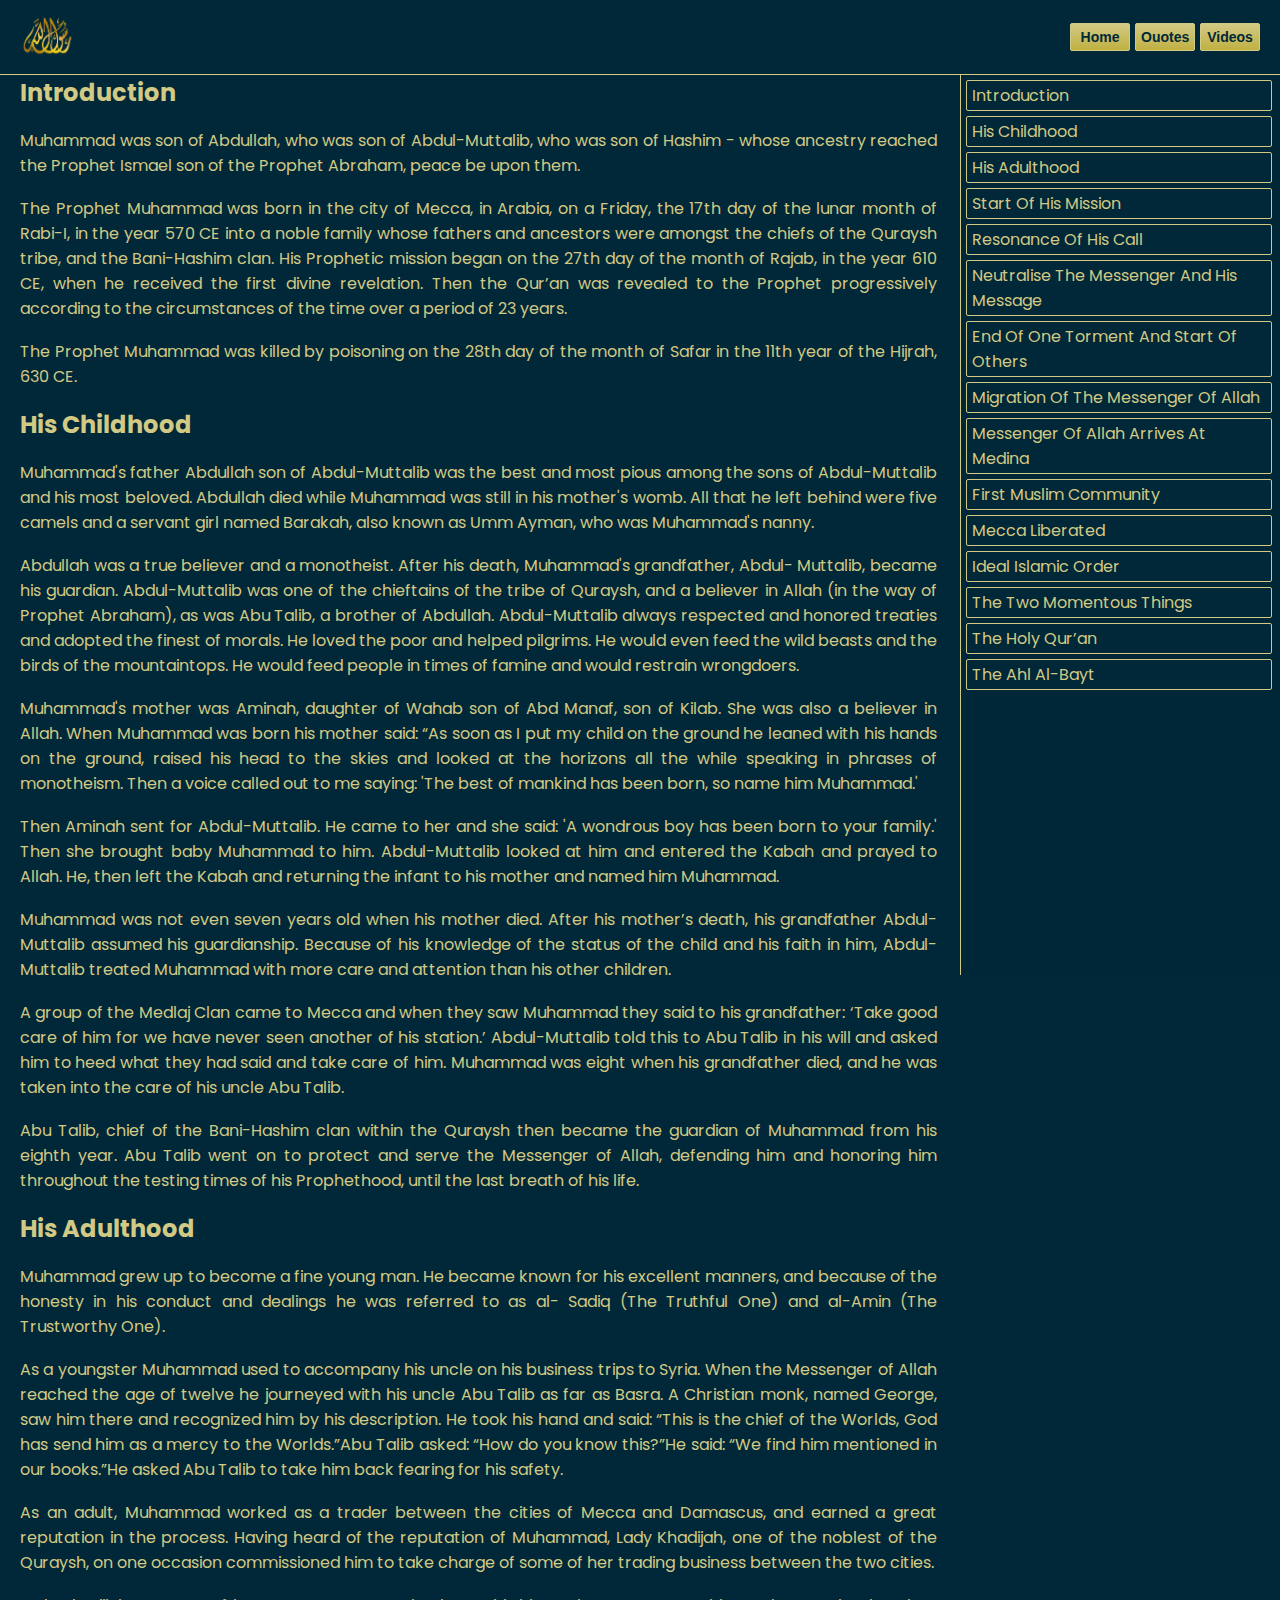
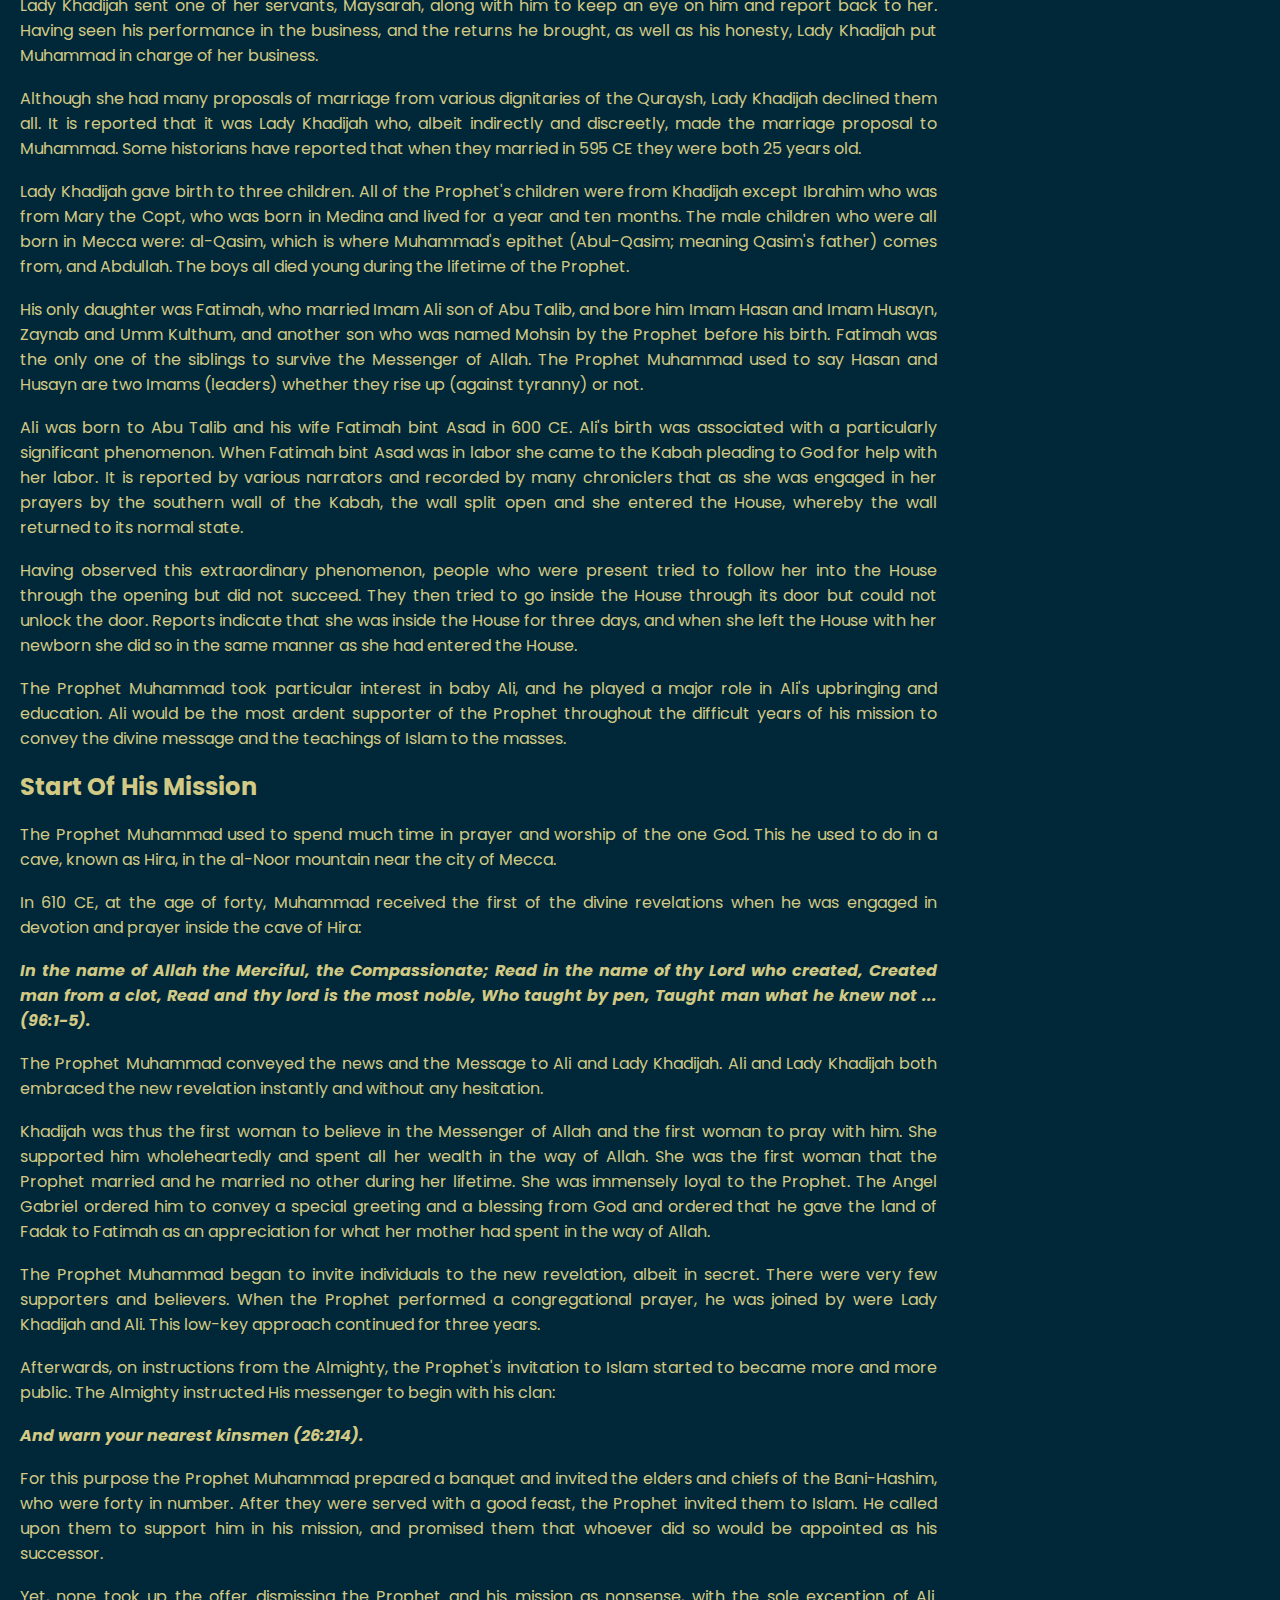
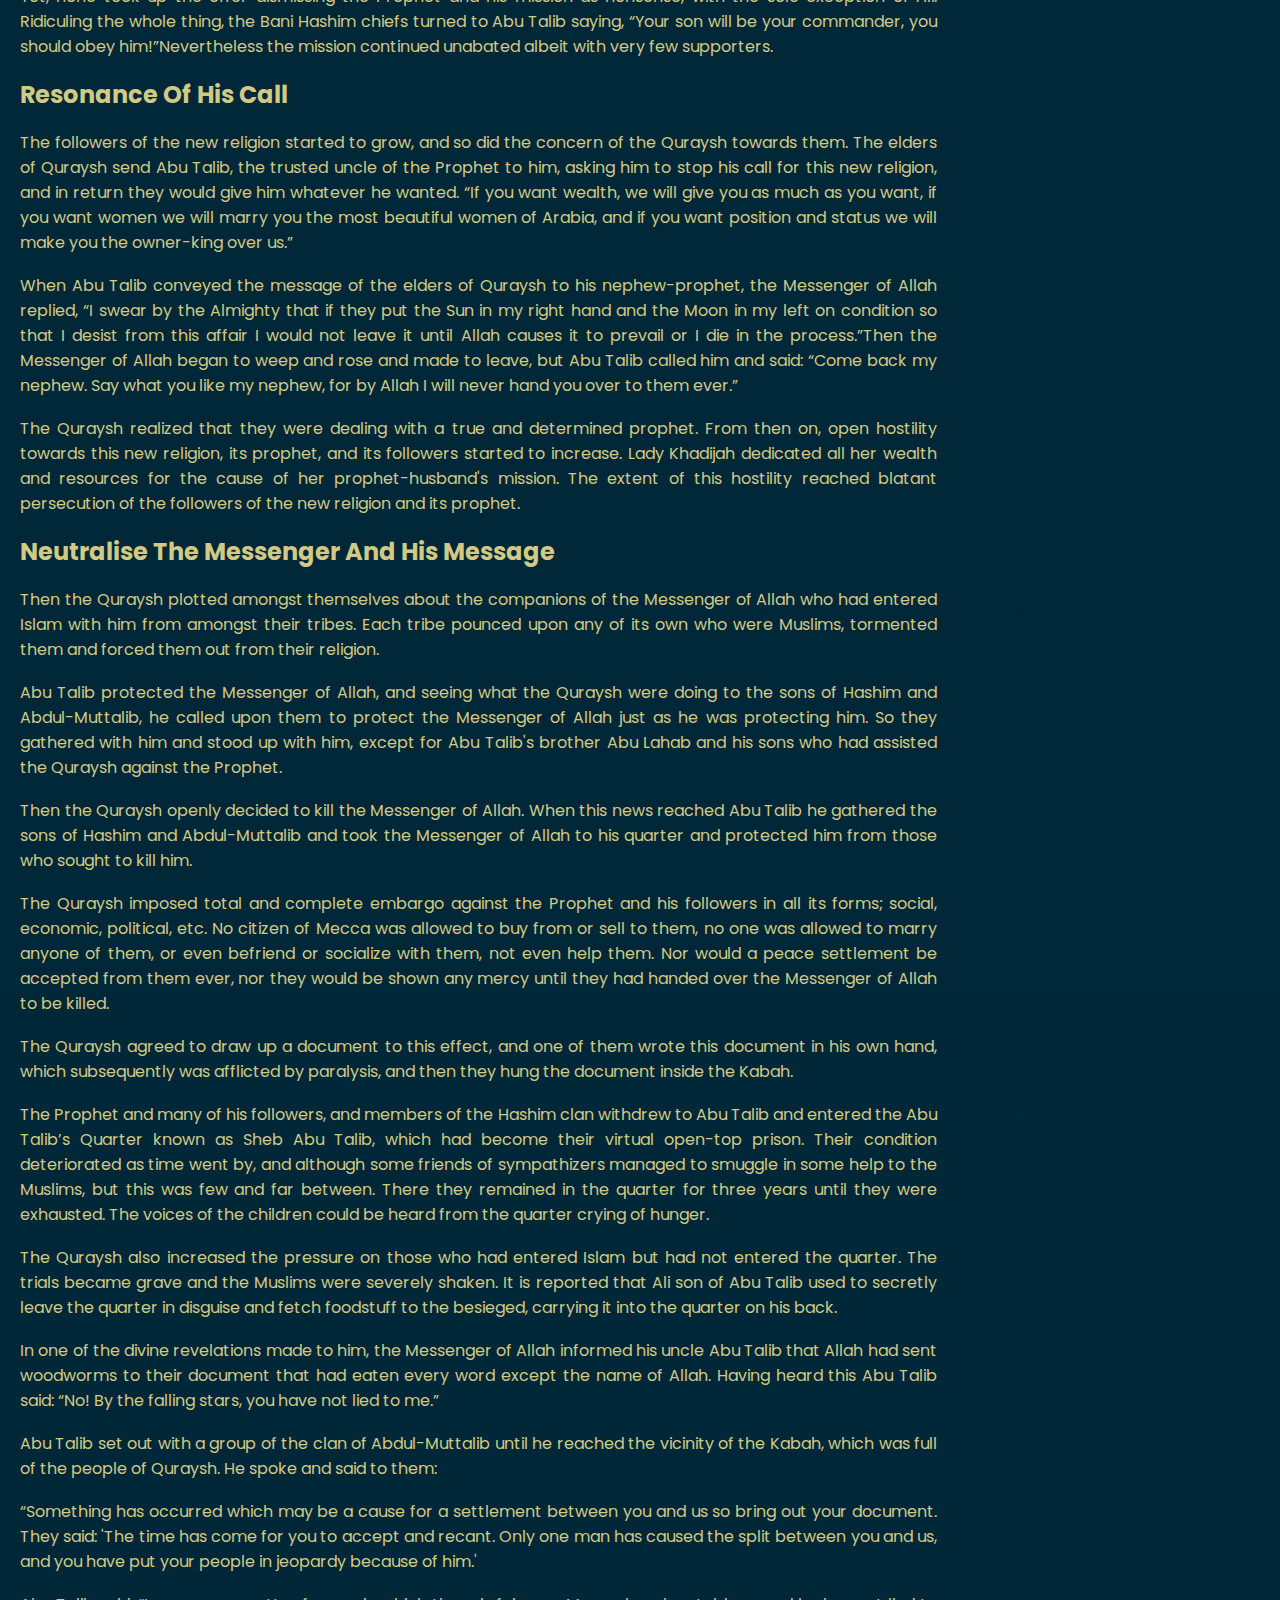
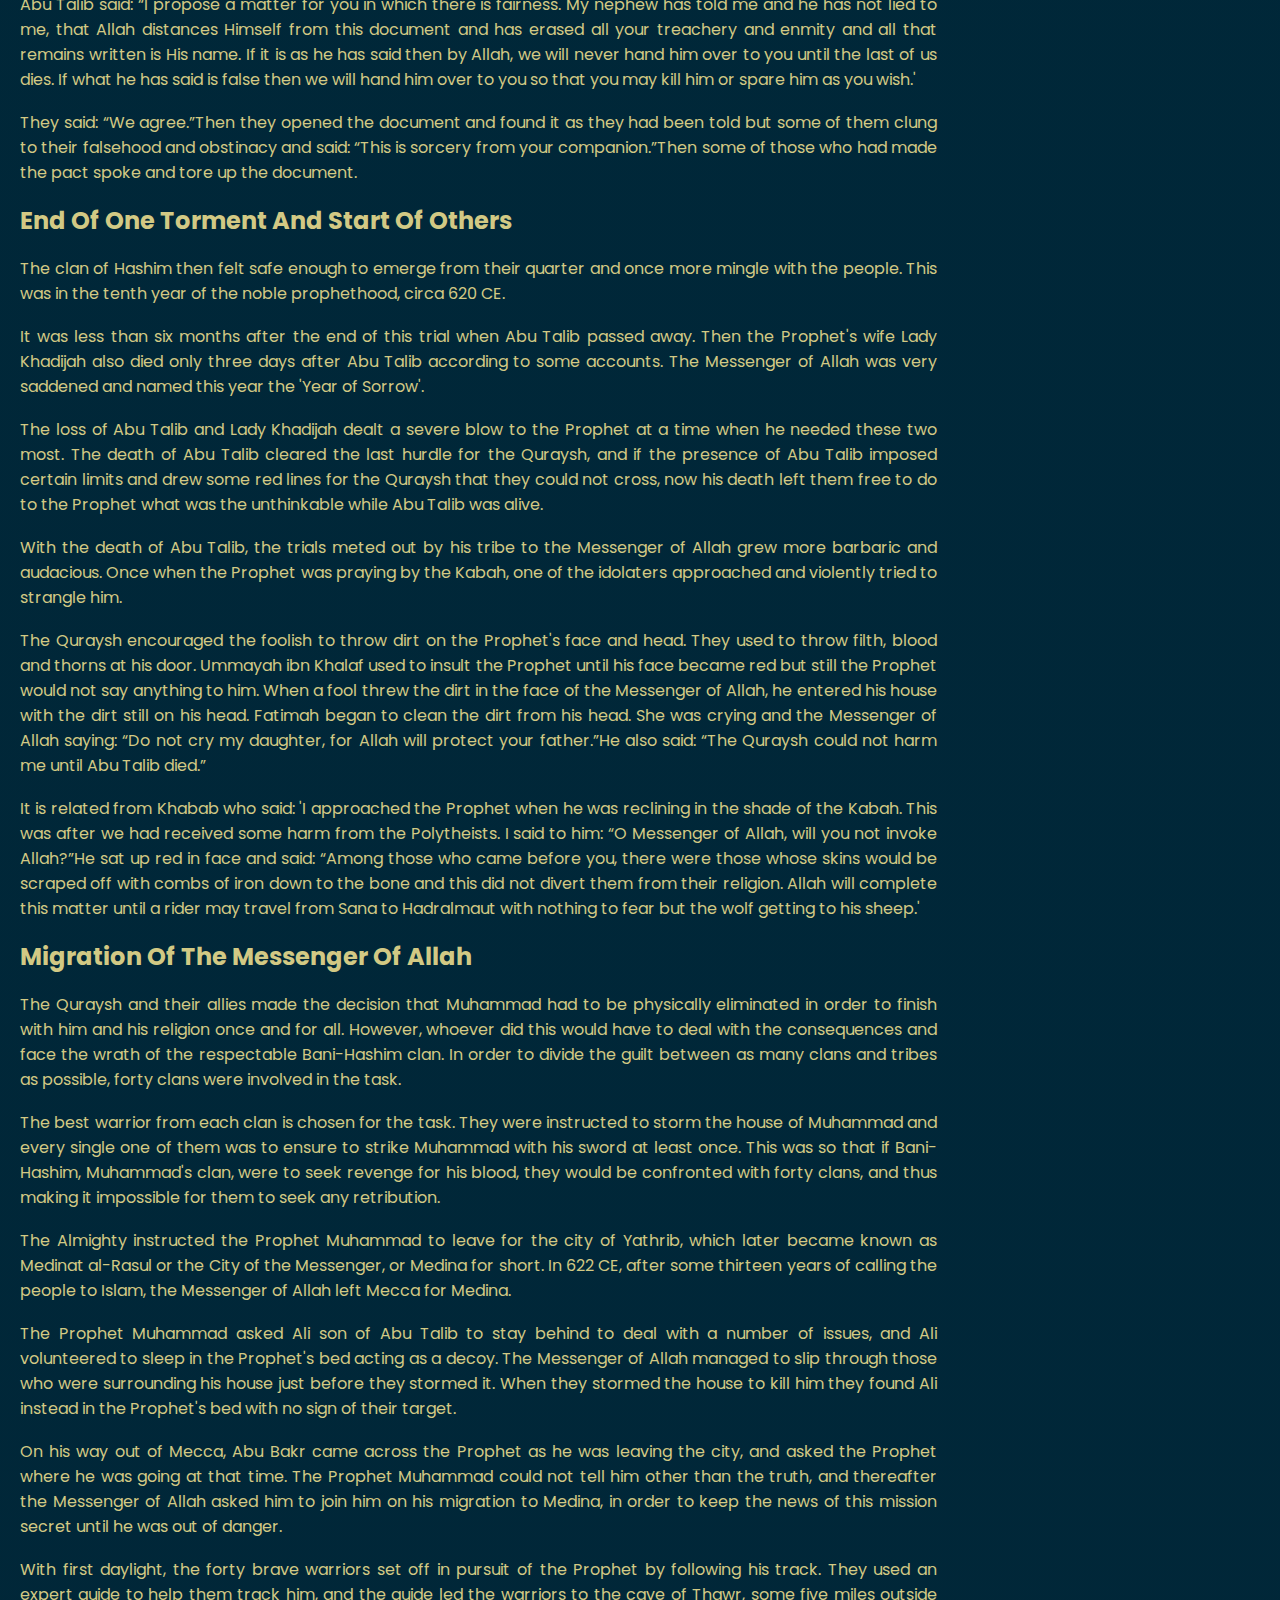
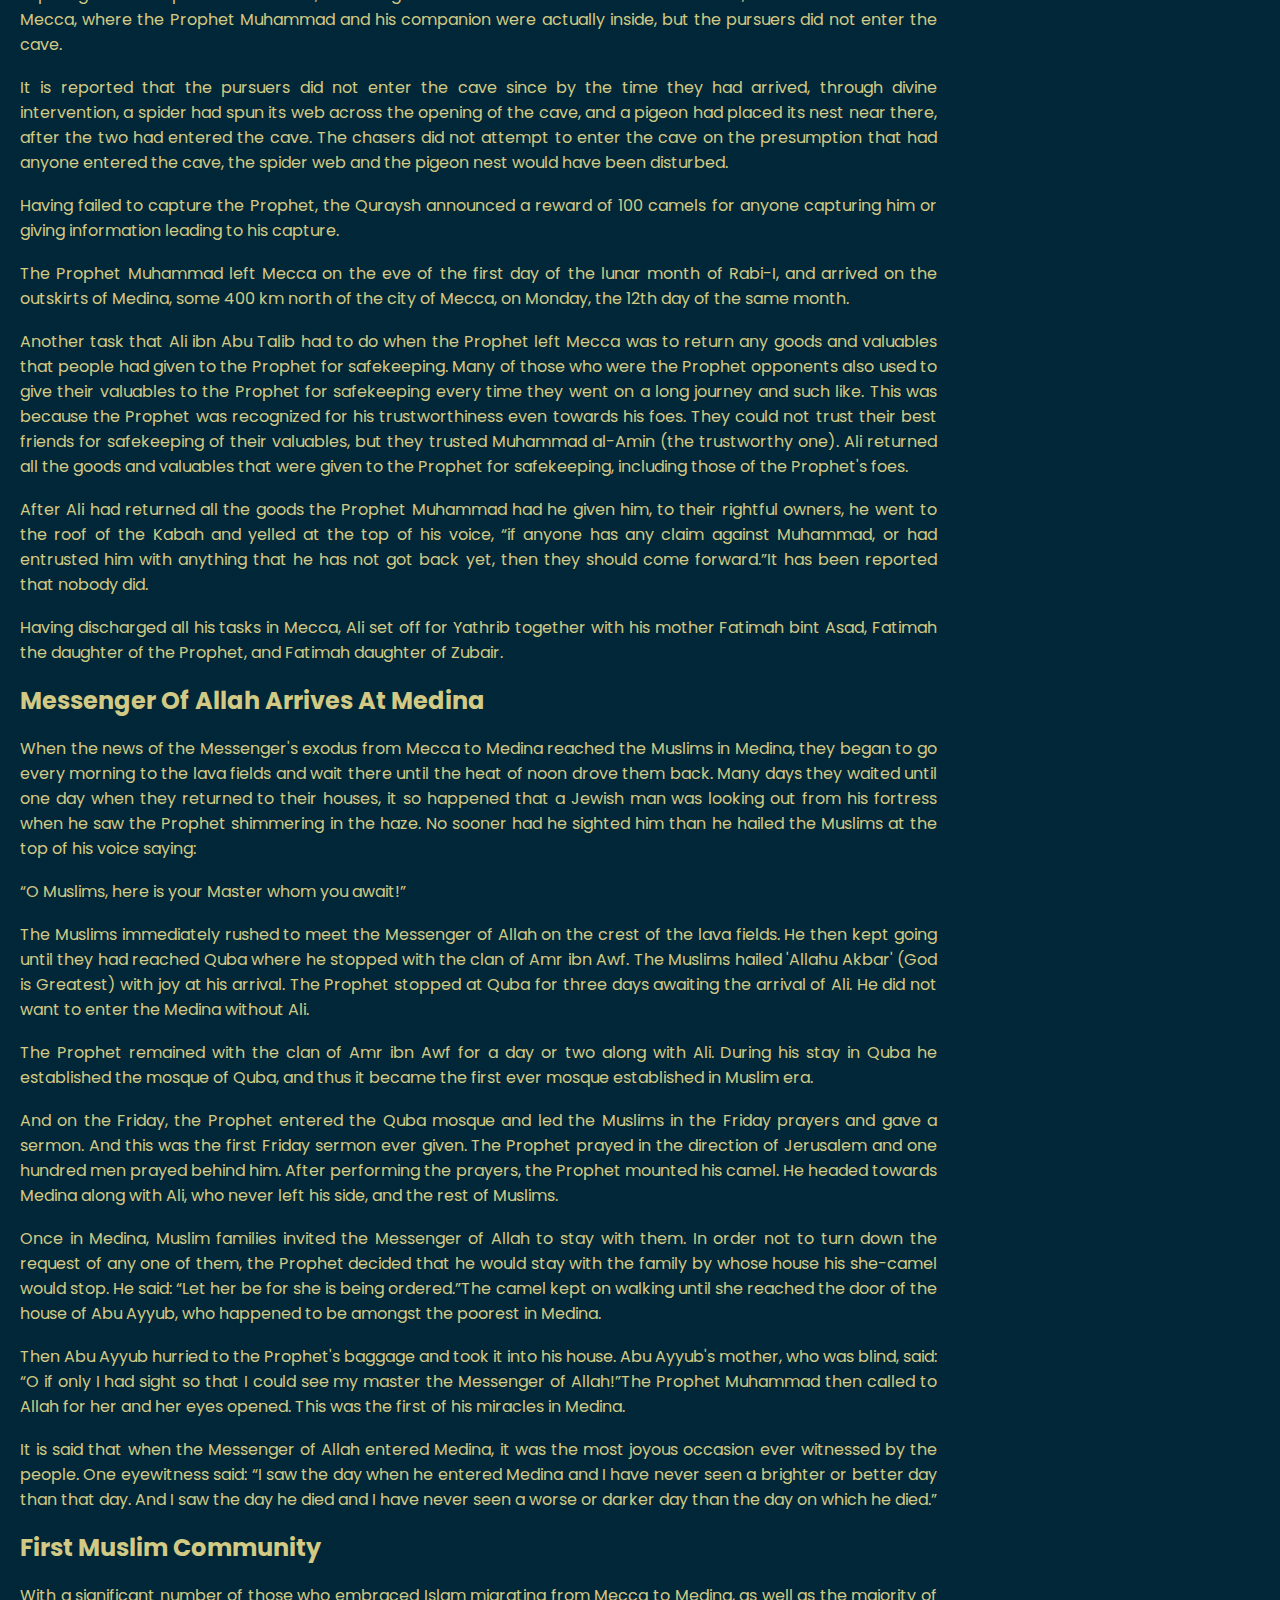
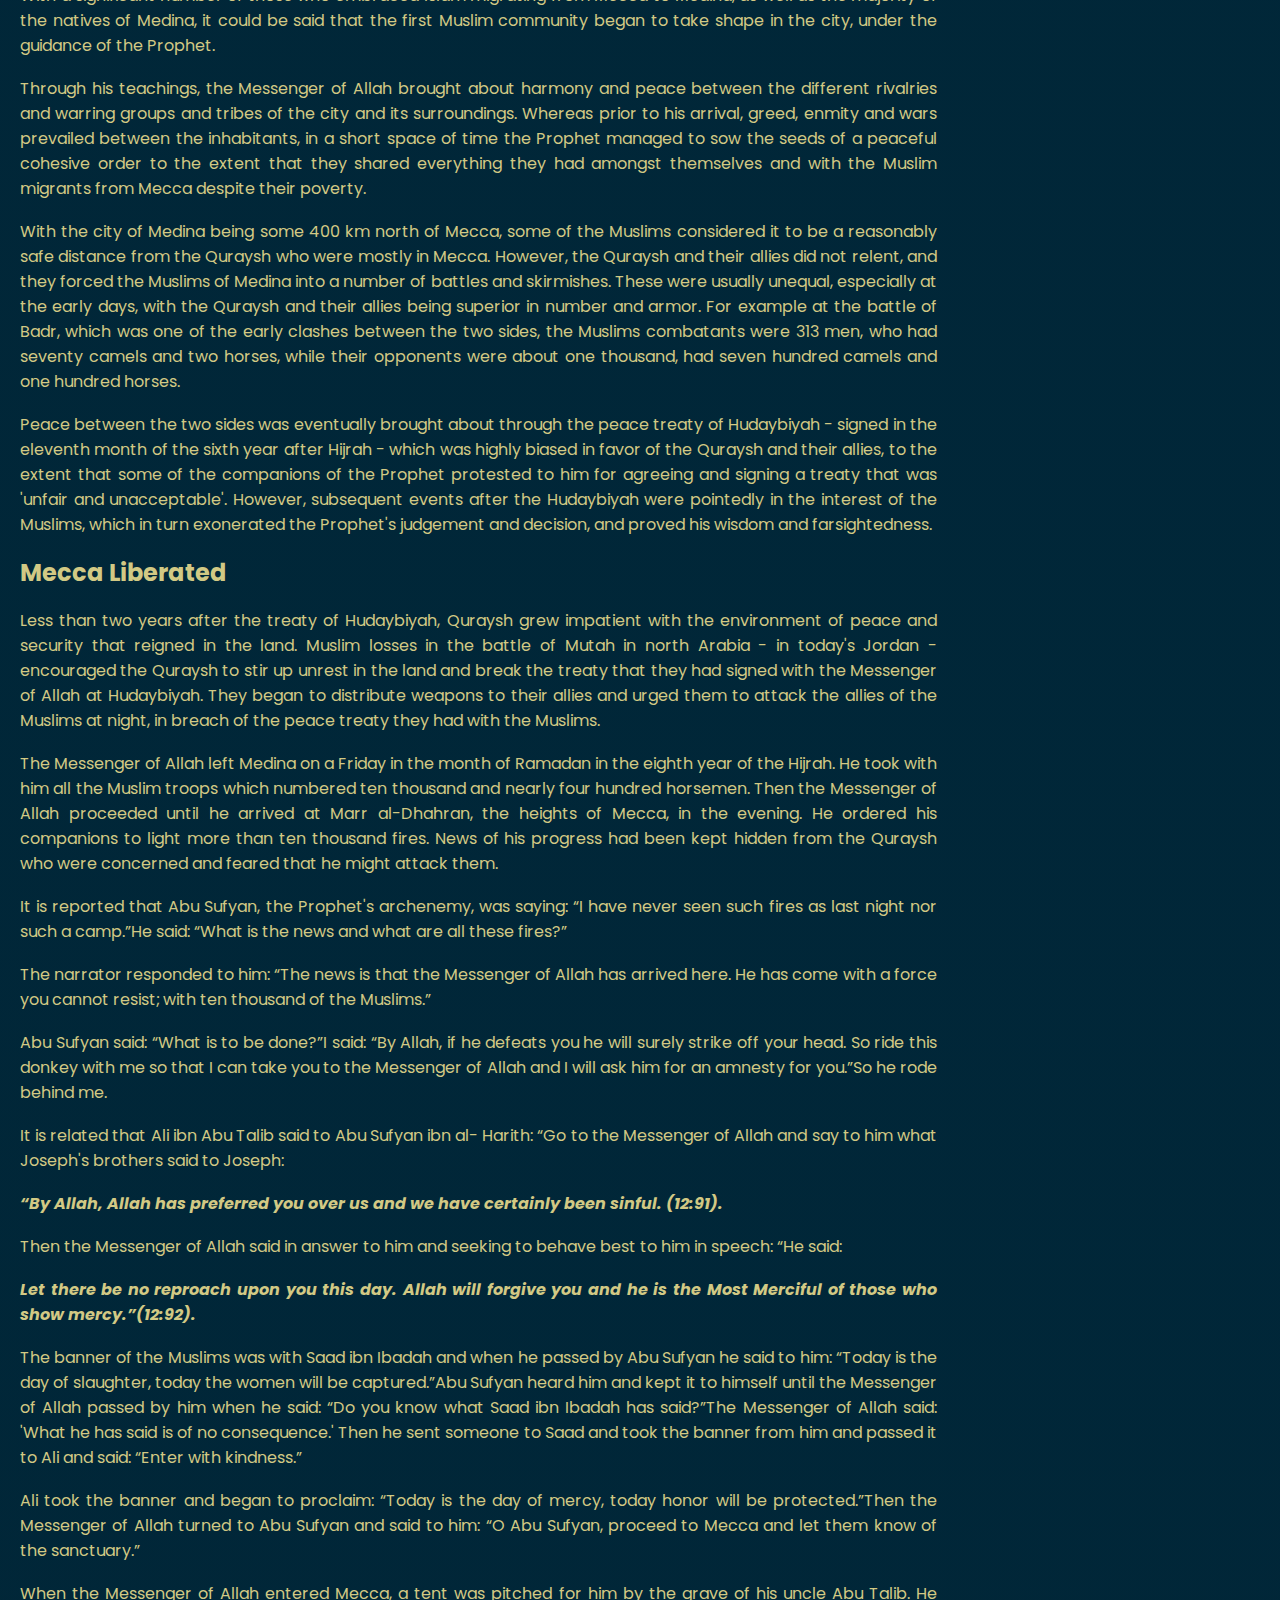
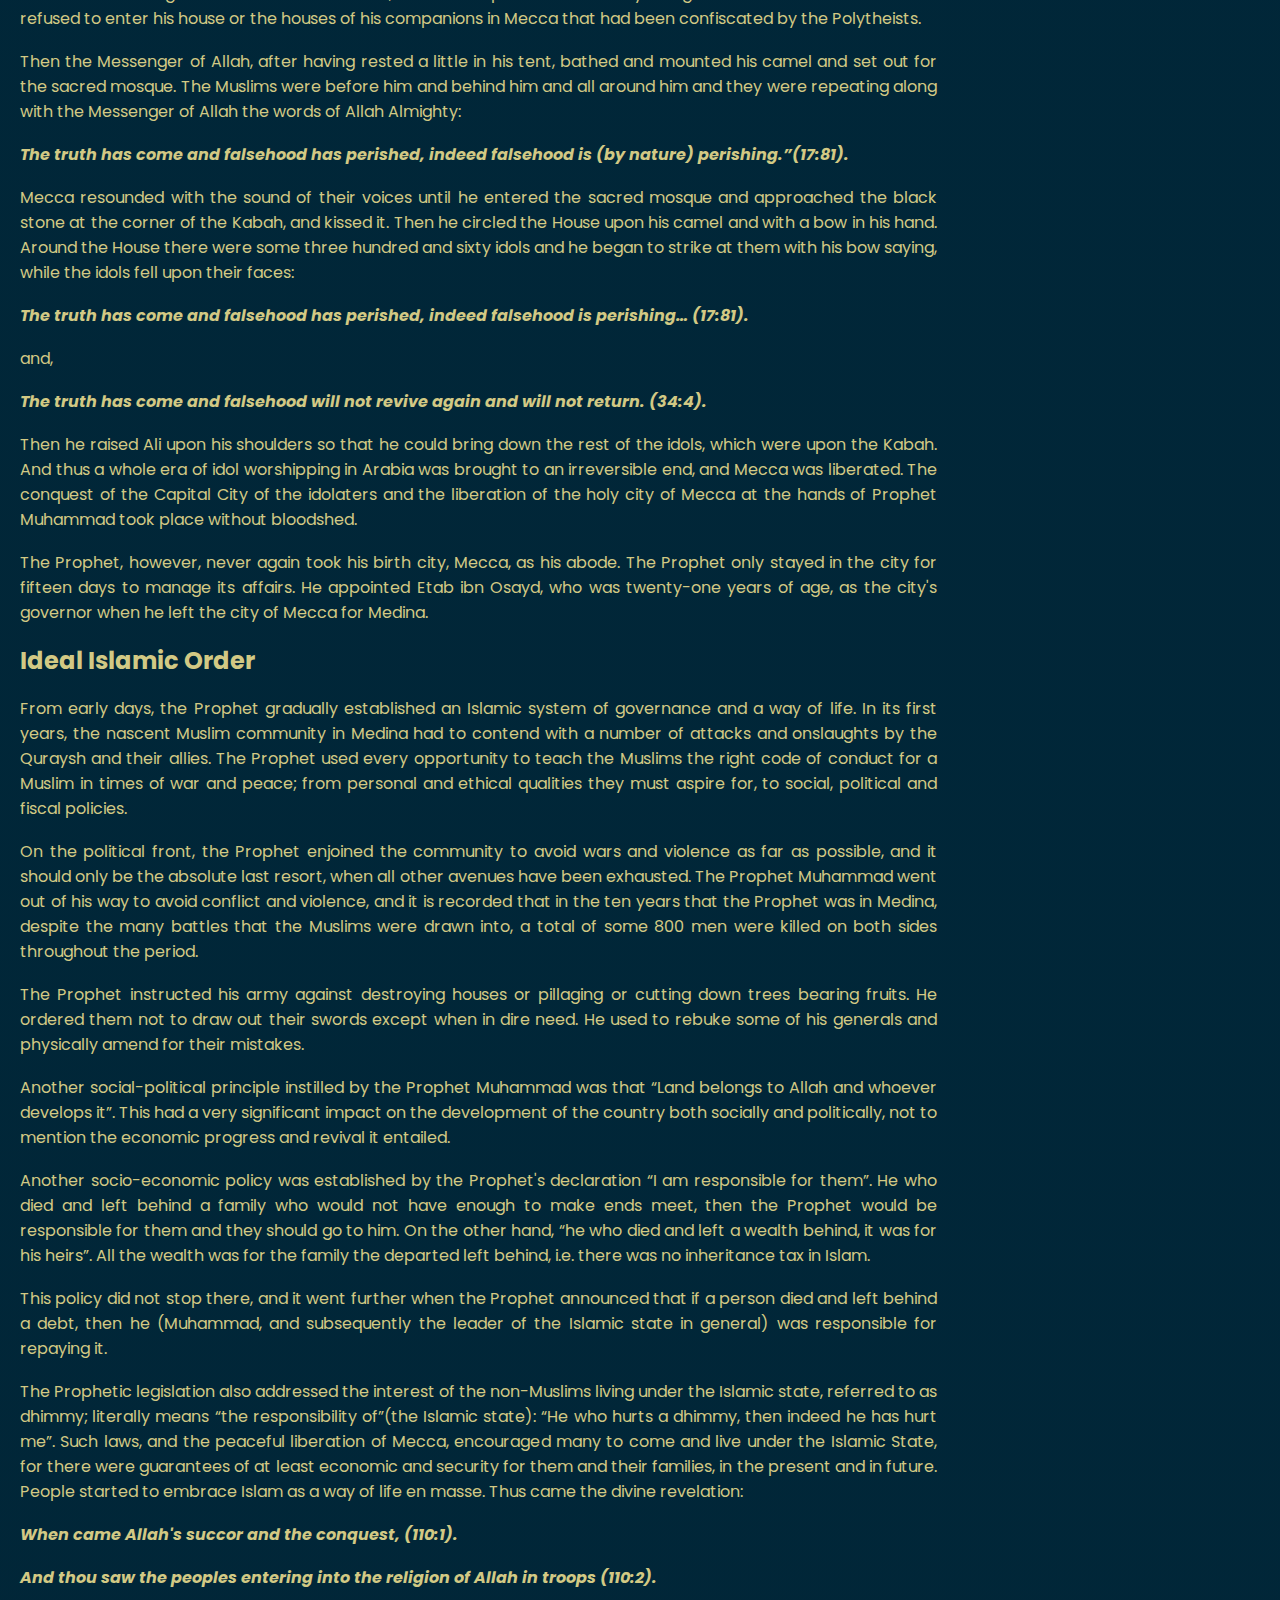
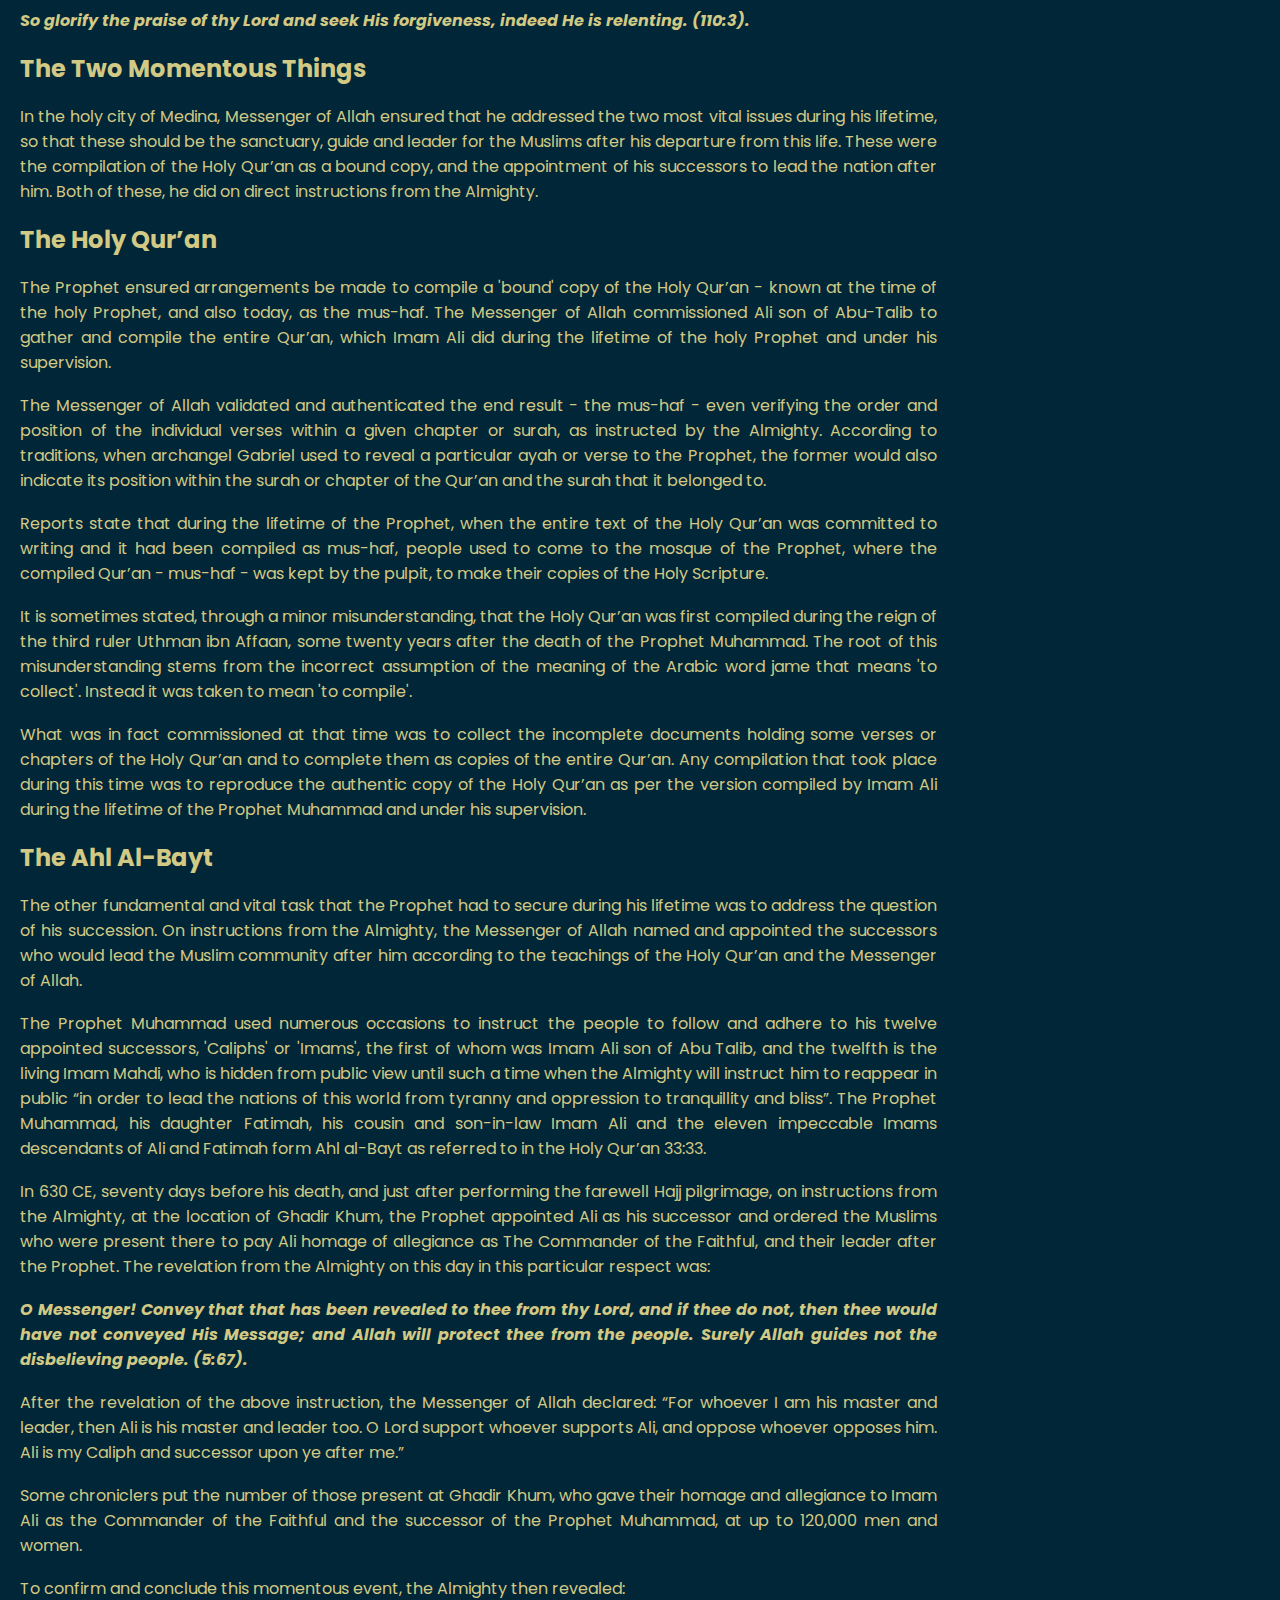
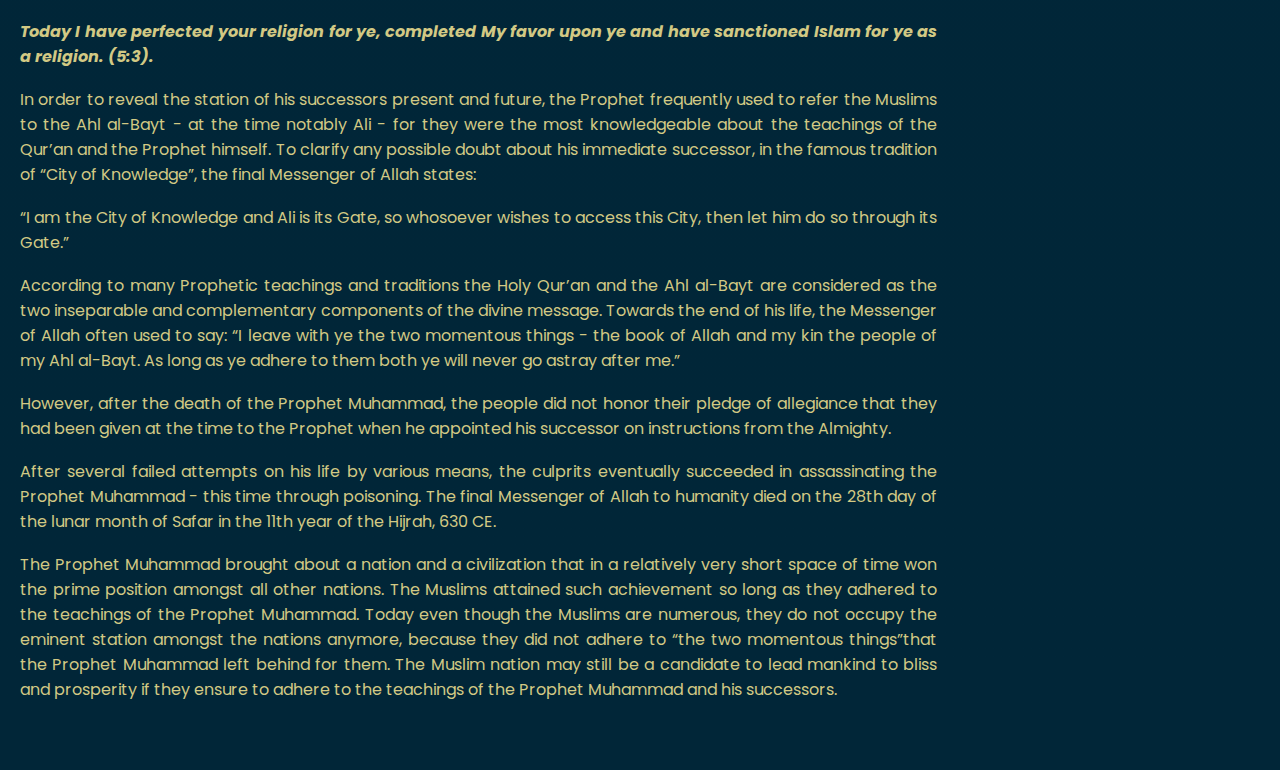
==== commit f8c6b1db: "hover" ====
--- a/index.html
+++ b/index.html
@@ -17,9 +17,9 @@
                 <img src="images/logo.png" alt="Muhammad Logo">
             </div>
             <div class="top-buttons">
-                <button><a href="">Home</a></button>
-                <button><a href="">Ouotes</a></button>
-                <button><a href="">Videos</a></button>
+                <a href=""><button class="button">Home</button></a>
+                <a href=""><button class="button">Ouotes</button></a>
+                <a href=""><button class="button">Videos</button></a>
             </div>
         </nav>
 
--- a/style.css
+++ b/style.css
@@ -54,22 +54,28 @@
     display: flex;
     align-items: center;
 }
-.top-buttons button{
+.button{
+    font-size: 14px;
+    font-weight: 600;
+    color: #012839;
     background-image: linear-gradient(#d2c984, #c0b143);
     width: 60px;
-    height: fit-content;
     margin-left: 5px;
     padding: 5px;
     border: 1px solid #d2c984;
     border-radius: 2px;
 }
-.top-buttons button a{
-    font-weight: 600;
-    color: black;
-    text-decoration: none;
+.button:hover{
+    color: #d2c984;
+    background-image: linear-gradient(#00161f, #01435e);
+    border-color: #ffbd72;
+    transition: 0.4s ease-in-out;
 }
-
-
+.button:active{
+    color: #0e89b9;
+    background-color: #03506e;
+    border-color: #ff9b29;
+}
 
 
 
@@ -121,6 +127,16 @@
     border: 1px solid #d2c984;
     border-radius: 2px;
 }
+aside a:hover{
+    color: #fff5a5;
+    background-color: #00161f;
+    border-color: #ffbd72;
+}
+aside a:active{
+    color: #0e89b9;
+    background-color: #03506e;
+    border-color: #ff9b29;
+}
 
 
 
